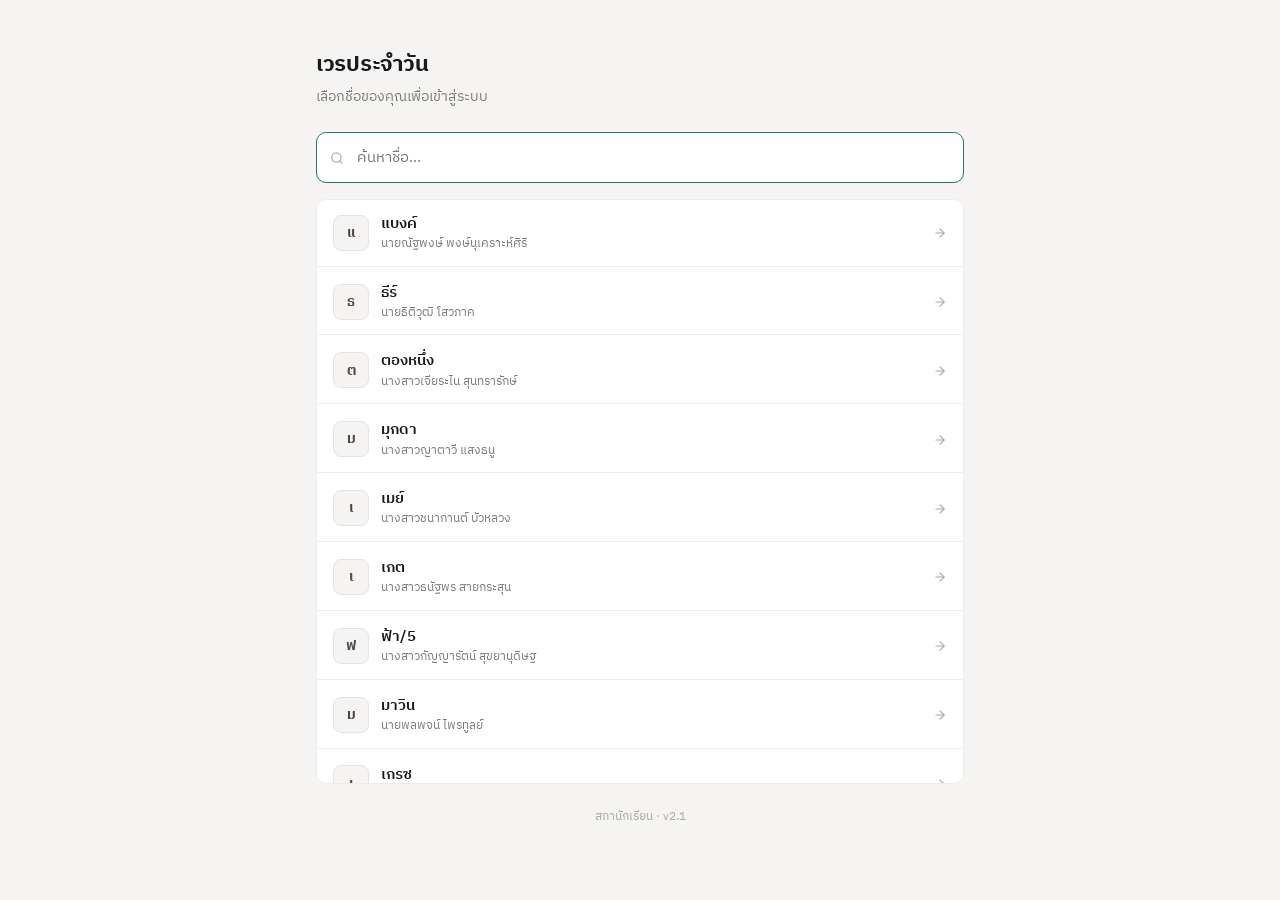
==== index.html @ cf1b3854 "v2.1: Anti-slop UI redesign + Google Sheet sync + SVG icons" ====
<!DOCTYPE html>
<html lang="th">
<head>
  <meta charset="UTF-8">
  <meta name="viewport" content="width=device-width, initial-scale=1.0">
  <meta http-equiv="Cache-Control" content="no-cache, no-store, must-revalidate">
  <meta name="description" content="ระบบบันทึกเวรประจำวัน สภานักเรียน">
  <title>เข้าสู่ระบบ — เวรประจำวัน</title>
  <link rel="stylesheet" href="css/styles.css">
</head>
<body>
  <div class="container container--wide">

    <div class="page-header">
      <h1 class="page-header__title">เวรประจำวัน</h1>
      <p class="page-header__sub">เลือกชื่อของคุณเพื่อเข้าสู่ระบบ</p>
    </div>

    <div class="search-wrap">
      <span class="search-wrap__icon" id="searchIcon"></span>
      <input type="text" id="searchInput" class="input input--search"
        placeholder="ค้นหาชื่อ..." autocomplete="off">
    </div>

    <div id="nameList" class="name-list"></div>

    <p class="page-footer">สภานักเรียน · v2.1</p>
  </div>

  <script src="js/config.js"></script>
  <script src="js/data.js"></script>
  <script src="js/auth.js"></script>
  <script src="js/icons.js"></script>
  <script>
    if (Auth.redirectIfLoggedIn()) { /* redirected */ }
    else {
      const list = document.getElementById("nameList");
      const search = document.getElementById("searchInput");

      // Render search icon
      document.getElementById("searchIcon").innerHTML = Icons.search(14);

      function render(filter) {
        list.innerHTML = "";
        const q = (filter || "").trim().toLowerCase();
        const filtered = MEMBERS.filter(m =>
          !q || m.nickname.toLowerCase().includes(q) || m.fullName.toLowerCase().includes(q)
        );

        if (!filtered.length) {
          list.innerHTML = '<div style="padding:24px;text-align:center;color:#a8a8a8;">ไม่พบรายชื่อ</div>';
          return;
        }

        filtered.forEach(m => {
          const el = document.createElement("div");
          el.className = "name-item";
          el.id = `member-${m.id}`;
          el.setAttribute("role", "button");
          el.setAttribute("tabindex", "0");
          el.innerHTML = `
            <div class="name-item__initial">${m.nickname.charAt(0)}</div>
            <div class="name-item__info">
              <div class="name-item__nickname">${m.nickname}</div>
              <div class="name-item__fullname">${m.fullName}</div>
            </div>
            <span class="name-item__arrow">${Icons.arrowRight(14)}</span>
          `;
          el.addEventListener("click", () => { Auth.login(m); location.href = "dashboard.html"; });
          el.addEventListener("keydown", e => { if (e.key === "Enter") el.click(); });
          list.appendChild(el);
        });
      }

      render("");
      search.addEventListener("input", () => render(search.value));
      search.focus();
    }
  </script>
</body>
</html>
---- css/styles.css ----
/* ─────────────────────────────────────────────
   styles.css — Design System v2.1
   Anti-slop: warm earth tones, functional over decorative
   ───────────────────────────────────────────── */

@import url('https://fonts.googleapis.com/css2?family=IBM+Plex+Sans+Thai:wght@300;400;500;600;700&display=swap');

:root {
  --font-main: 'IBM Plex Sans Thai', -apple-system, sans-serif;

  /* Warm earth palette — grounded, not generic */
  --ink: #1a1a1a;
  --ink-light: #4a4a4a;
  --ink-muted: #7a7a7a;
  --ink-faint: #a8a8a8;

  --surface: #ffffff;
  --surface-raised: #fafaf9;
  --surface-sunken: #f5f4f2;
  --surface-hover: #f0efed;

  --border: #e5e3df;
  --border-light: #edece8;

  /* Accent — deep teal, one place only */
  --accent: #1a7a6d;
  --accent-hover: #15665b;
  --accent-soft: #e6f5f2;
  --accent-text: #0f5e53;

  /* Status — muted, legible */
  --status-present: #2d8a4e;
  --status-present-bg: #e8f5ec;
  --status-sick: #c93c37;
  --status-sick-bg: #fce8e7;
  --status-leave: #b87b1a;
  --status-leave-bg: #fef3dc;
  --status-activity: #2563a8;
  --status-activity-bg: #e3f0fc;
  --status-other: #6b6b6b;
  --status-other-bg: #f0f0f0;
  --status-none: #c4c1bb;
  --status-none-bg: #f5f4f2;

  /* Spacing scale */
  --s1: 4px; --s2: 8px; --s3: 12px; --s4: 16px;
  --s5: 20px; --s6: 24px; --s8: 32px; --s10: 40px;

  --radius-sm: 6px;
  --radius-md: 10px;
  --radius-lg: 14px;

  --shadow-sm: 0 1px 3px rgba(0,0,0,0.04);
  --shadow-md: 0 2px 8px rgba(0,0,0,0.06);
}

*, *::before, *::after { box-sizing: border-box; margin: 0; padding: 0; }

body {
  font-family: var(--font-main);
  background: var(--surface-sunken);
  min-height: 100vh;
  color: var(--ink);
  line-height: 1.55;
  -webkit-font-smoothing: antialiased;
  font-size: 15px;
}

/* ────── Layout ────── */
.container {
  max-width: 580px;
  margin: 0 auto;
  padding: var(--s4);
}

.container--wide { max-width: 680px; }

/* ────── Card ────── */
.card {
  background: var(--surface);
  border-radius: var(--radius-lg);
  border: 1px solid var(--border-light);
  padding: var(--s6);
}

/* ────── Typography ────── */
.page-header {
  padding: var(--s8) 0 var(--s6);
}

.page-header__title {
  font-size: 22px;
  font-weight: 700;
  color: var(--ink);
  letter-spacing: -0.3px;
}

.page-header__sub {
  font-size: 14px;
  color: var(--ink-muted);
  margin-top: var(--s1);
}

.section-label {
  font-size: 13px;
  font-weight: 600;
  color: var(--ink-light);
  margin-bottom: var(--s2);
  text-transform: uppercase;
  letter-spacing: 0.5px;
}

.hint { font-weight: 400; color: var(--ink-faint); text-transform: none; letter-spacing: 0; }
.required-dot { color: var(--status-sick); }

/* ────── Inputs ────── */
.input {
  width: 100%;
  padding: 10px 14px;
  border: 1px solid var(--border);
  border-radius: var(--radius-sm);
  font-family: var(--font-main);
  font-size: 15px;
  color: var(--ink);
  background: var(--surface);
  outline: none;
  transition: border-color 0.15s;
}

.input:focus { border-color: var(--accent); }

.input--search {
  background: var(--surface);
  border: 1px solid var(--border);
  padding: 12px 16px 12px 40px;
  border-radius: var(--radius-md);
  font-size: 15px;
}

/* ────── Buttons ────── */
.btn {
  display: block;
  width: 100%;
  padding: 12px;
  background: var(--accent);
  color: #fff;
  font-family: var(--font-main);
  font-size: 15px;
  font-weight: 600;
  border: none;
  border-radius: var(--radius-md);
  cursor: pointer;
  transition: background 0.15s;
}

.btn:hover { background: var(--accent-hover); }
.btn:active { transform: translateY(1px); }
.btn:disabled { opacity: 0.5; cursor: not-allowed; transform: none; }

.btn--ghost {
  background: transparent;
  color: var(--ink-muted);
  border: 1px solid var(--border);
  font-size: 13px;
  font-weight: 500;
  padding: 8px 14px;
  width: auto;
  display: inline-flex;
  align-items: center;
  gap: 6px;
}

.btn--ghost:hover { background: var(--surface-hover); color: var(--ink); }

/* ────── Login: Name List ────── */
.search-wrap {
  position: relative;
  margin-bottom: var(--s4);
}

.search-wrap__icon {
  position: absolute;
  left: 14px;
  top: 50%;
  transform: translateY(-50%);
  color: var(--ink-faint);
  font-size: 14px;
  pointer-events: none;
}

.name-list {
  display: flex;
  flex-direction: column;
  gap: 2px;
  max-height: 65vh;
  overflow-y: auto;
  border: 1px solid var(--border-light);
  border-radius: var(--radius-md);
  background: var(--surface);
}

.name-item {
  display: flex;
  align-items: center;
  gap: var(--s3);
  padding: 12px 16px;
  cursor: pointer;
  transition: background 0.1s;
  border-bottom: 1px solid var(--border-light);
}

.name-item:last-child { border-bottom: none; }
.name-item:hover { background: var(--accent-soft); }
.name-item:active { background: #d5ece8; }

.name-item__initial {
  width: 36px;
  height: 36px;
  border-radius: 8px;
  background: var(--surface-sunken);
  border: 1px solid var(--border);
  display: flex;
  align-items: center;
  justify-content: center;
  font-size: 14px;
  font-weight: 700;
  color: var(--ink-light);
  flex-shrink: 0;
}

.name-item__info { flex: 1; min-width: 0; }

.name-item__nickname {
  font-size: 15px;
  font-weight: 600;
  color: var(--ink);
}

.name-item__fullname {
  font-size: 12px;
  color: var(--ink-muted);
  white-space: nowrap;
  overflow: hidden;
  text-overflow: ellipsis;
}

.name-item__arrow {
  color: var(--ink-faint);
  font-size: 14px;
  flex-shrink: 0;
}

/* ────── Dashboard Header ────── */
.dash-header {
  display: flex;
  align-items: center;
  justify-content: space-between;
  padding: var(--s4) 0;
  margin-bottom: var(--s4);
  border-bottom: 1px solid var(--border-light);
}

.dash-header__name {
  font-size: 17px;
  font-weight: 700;
  color: var(--ink);
}

.dash-header__pos {
  font-size: 13px;
  color: var(--ink-muted);
}

/* ────── Duty Checkboxes ────── */
.form-group { margin-bottom: var(--s5); }

.duty-grid {
  display: grid;
  grid-template-columns: 1fr 1fr;
  gap: 4px;
}

@media (max-width: 480px) { .duty-grid { grid-template-columns: 1fr; } }

.duty-checkbox {
  display: flex;
  align-items: center;
  gap: var(--s2);
  padding: 9px 12px;
  cursor: pointer;
  transition: background 0.1s;
  border-radius: var(--radius-sm);
  font-size: 14px;
  color: var(--ink-light);
}

.duty-checkbox:hover { background: var(--surface-sunken); }

.duty-checkbox input[type="checkbox"] {
  width: 16px; height: 16px;
  accent-color: var(--accent);
  flex-shrink: 0;
}

.duty-checkbox:has(input:checked) {
  background: var(--accent-soft);
  color: var(--accent-text);
  font-weight: 500;
}

.duty-label { line-height: 1.3; }

/* ────── Status Radio ────── */
.status-group { display: flex; flex-direction: column; gap: 3px; }

.status-radio {
  display: flex;
  align-items: center;
  gap: var(--s3);
  padding: 9px 14px;
  cursor: pointer;
  border-radius: var(--radius-sm);
  transition: background 0.1s;
  font-size: 14px;
  color: var(--ink-light);
}

.status-radio:hover { background: var(--surface-sunken); }

.status-radio:has(input:checked) {
  background: var(--accent-soft);
  color: var(--accent-text);
  font-weight: 500;
}

.status-radio input[type="radio"] {
  width: 16px; height: 16px;
  accent-color: var(--accent);
  flex-shrink: 0;
}

/* ────── Photo ────── */
.photo-zone {
  border: 1px dashed var(--border);
  border-radius: var(--radius-md);
  padding: var(--s6) var(--s4);
  text-align: center;
  cursor: pointer;
  transition: border-color 0.15s, background 0.15s;
  color: var(--ink-muted);
  font-size: 14px;
  position: relative;
  overflow: hidden;
}

.photo-zone:hover { border-color: var(--accent); background: var(--accent-soft); }

.photo-zone input[type="file"] {
  position: absolute;
  inset: 0;
  opacity: 0;
  cursor: pointer;
}

.photo-zone__icon { font-size: 24px; margin-bottom: var(--s2); display: block; }

.photo-preview {
  display: none;
  margin-top: var(--s3);
  border-radius: var(--radius-sm);
  max-height: 200px;
  max-width: 100%;
}

.photo-preview:not(.hidden) { display: block; margin: var(--s3) auto 0; }

.photo-info { margin-top: var(--s2); font-size: 12px; color: var(--ink-faint); text-align: center; }

/* ────── Messages ────── */
.msg {
  padding: 10px 14px;
  border-radius: var(--radius-sm);
  font-size: 14px;
  font-weight: 500;
  text-align: center;
  margin-top: var(--s4);
  animation: msgIn 0.2s ease;
}

.msg--ok   { background: var(--status-present-bg); color: var(--status-present); }
.msg--err  { background: var(--status-sick-bg);    color: var(--status-sick); }
.msg--warn { background: var(--status-leave-bg);   color: var(--status-leave); }

.hidden { display: none !important; }

@keyframes msgIn { from { opacity: 0; } to { opacity: 1; } }

/* ────── Section Break ────── */
.divider {
  border: none;
  height: 1px;
  background: var(--border-light);
  margin: var(--s6) 0;
}

/* ────── Calendar ────── */
.cal-header {
  display: flex;
  align-items: center;
  justify-content: space-between;
  margin-bottom: var(--s3);
}

.cal-title { font-size: 16px; font-weight: 700; color: var(--ink); }

.cal-nav {
  width: 32px; height: 32px;
  display: flex; align-items: center; justify-content: center;
  background: transparent;
  border: 1px solid var(--border);
  border-radius: var(--radius-sm);
  font-size: 16px;
  color: var(--ink-muted);
  cursor: pointer;
}

.cal-nav:hover { background: var(--surface-hover); }

.cal-legend {
  display: flex;
  flex-wrap: wrap;
  gap: var(--s3);
  margin-bottom: var(--s4);
  font-size: 12px;
  color: var(--ink-muted);
}

.cal-legend-item { display: flex; align-items: center; gap: 5px; }

.cal-dot {
  width: 8px; height: 8px;
  border-radius: 50%;
  display: inline-block;
}

.cal-dot--present  { background: var(--status-present); }
.cal-dot--sick     { background: var(--status-sick); }
.cal-dot--leave    { background: var(--status-leave); }
.cal-dot--activity { background: var(--status-activity); }
.cal-dot--none     { background: var(--status-none); }

.cal-grid {
  display: grid;
  grid-template-columns: repeat(7, 1fr);
  gap: 2px;
}

.cal-day-name {
  text-align: center;
  font-size: 12px;
  font-weight: 600;
  color: var(--ink-faint);
  padding: var(--s1) 0 var(--s2);
}

.cal-cell {
  aspect-ratio: 1;
  display: flex;
  flex-direction: column;
  align-items: center;
  justify-content: center;
  border-radius: var(--radius-sm);
  font-size: 14px;
  transition: background 0.1s;
  gap: 3px;
  position: relative;
}

.cal-cell--empty { background: transparent; }

.cal-day-num { font-size: 14px; font-weight: 500; color: var(--ink); }

.cal-cell--weekend { opacity: 0.35; }
.cal-cell--weekend .cal-day-num { color: var(--ink-muted); }

.cal-cell--today {
  outline: 2px solid var(--accent);
  outline-offset: -2px;
  border-radius: var(--radius-sm);
}

.cal-cell--today .cal-day-num { font-weight: 700; color: var(--accent); }

.cal-cell--clickable { cursor: pointer; }
.cal-cell--clickable:hover { background: var(--accent-soft); }

/* Status backgrounds */
.cal-cell--present  { background: var(--status-present-bg); }
.cal-cell--sick     { background: var(--status-sick-bg); }
.cal-cell--leave    { background: var(--status-leave-bg); }
.cal-cell--activity { background: var(--status-activity-bg); }
.cal-cell--other    { background: var(--status-other-bg); }
.cal-cell--none     { background: var(--surface-sunken); }

/* Status bar at bottom of cell */
.cal-bar {
  width: 16px;
  height: 3px;
  border-radius: 2px;
}

.cal-bar--present  { background: var(--status-present); }
.cal-bar--sick     { background: var(--status-sick); }
.cal-bar--leave    { background: var(--status-leave); }
.cal-bar--activity { background: var(--status-activity); }
.cal-bar--other    { background: var(--status-other); }
.cal-bar--none     { background: var(--status-none); }

/* ────── Modal ────── */
.modal-overlay {
  position: fixed;
  inset: 0;
  background: rgba(0,0,0,0.35);
  z-index: 100;
}

.modal-wrap {
  position: fixed;
  inset: 0;
  display: flex;
  align-items: flex-end;
  justify-content: center;
  z-index: 101;
  padding: var(--s4);
  pointer-events: none;
}

@media (min-width: 640px) { .modal-wrap { align-items: center; } }

.modal-box {
  background: var(--surface);
  border-radius: var(--radius-lg) var(--radius-lg) 0 0;
  width: 100%;
  max-width: 520px;
  max-height: 85vh;
  overflow-y: auto;
  padding: var(--s6);
  pointer-events: auto;
  animation: sheetUp 0.25s ease;
}

@media (min-width: 640px) { .modal-box { border-radius: var(--radius-lg); } }

@keyframes sheetUp {
  from { opacity: 0; transform: translateY(30px); }
  to { opacity: 1; transform: translateY(0); }
}

.modal-head {
  display: flex;
  align-items: center;
  justify-content: space-between;
  margin-bottom: var(--s5);
}

.modal-head__title { font-size: 17px; font-weight: 700; }

.modal-close {
  width: 28px; height: 28px;
  display: flex; align-items: center; justify-content: center;
  background: var(--surface-sunken);
  border: none;
  border-radius: 50%;
  font-size: 14px;
  cursor: pointer;
  color: var(--ink-muted);
}

.modal-close:hover { background: var(--surface-hover); }

.modal-date {
  display: inline-block;
  background: var(--accent-soft);
  color: var(--accent-text);
  padding: 4px 12px;
  border-radius: 20px;
  font-size: 13px;
  font-weight: 600;
  margin-bottom: var(--s4);
}

/* ────── Footer ────── */
.page-footer {
  text-align: center;
  font-size: 12px;
  color: var(--ink-faint);
  padding: var(--s6) 0 var(--s4);
}

/* ────── Loading ────── */
.loading-dots::after {
  content: '';
  animation: dots 1.5s steps(3, end) infinite;
}
@keyframes dots {
  0% { content: ''; }
  33% { content: '.'; }
  66% { content: '..'; }
  100% { content: '...'; }
}

/* ────── Inline SVG icons ────── */
svg { vertical-align: middle; flex-shrink: 0; }

.status-label { display: inline-flex; align-items: center; gap: 6px; }
.status-label svg { color: var(--ink-muted); }
.status-radio:has(input:checked) .status-label svg { color: var(--accent-text); }

.msg { display: flex; align-items: center; justify-content: center; gap: 6px; }
.msg-icon { display: inline-flex; flex-shrink: 0; }

.name-item__arrow svg { color: var(--ink-faint); }
.name-item:hover .name-item__arrow svg { color: var(--accent); }

.btn--ghost svg { vertical-align: -2px; }

.photo-zone__icon { display: block; margin-bottom: var(--s2); }
.photo-zone__icon svg { color: var(--ink-muted); }
.photo-zone:hover .photo-zone__icon svg { color: var(--accent); }

.cal-nav svg { color: var(--ink-muted); }
.cal-nav:hover svg { color: var(--ink); }

.modal-close svg { color: var(--ink-muted); }
.modal-close:hover svg { color: var(--ink); }
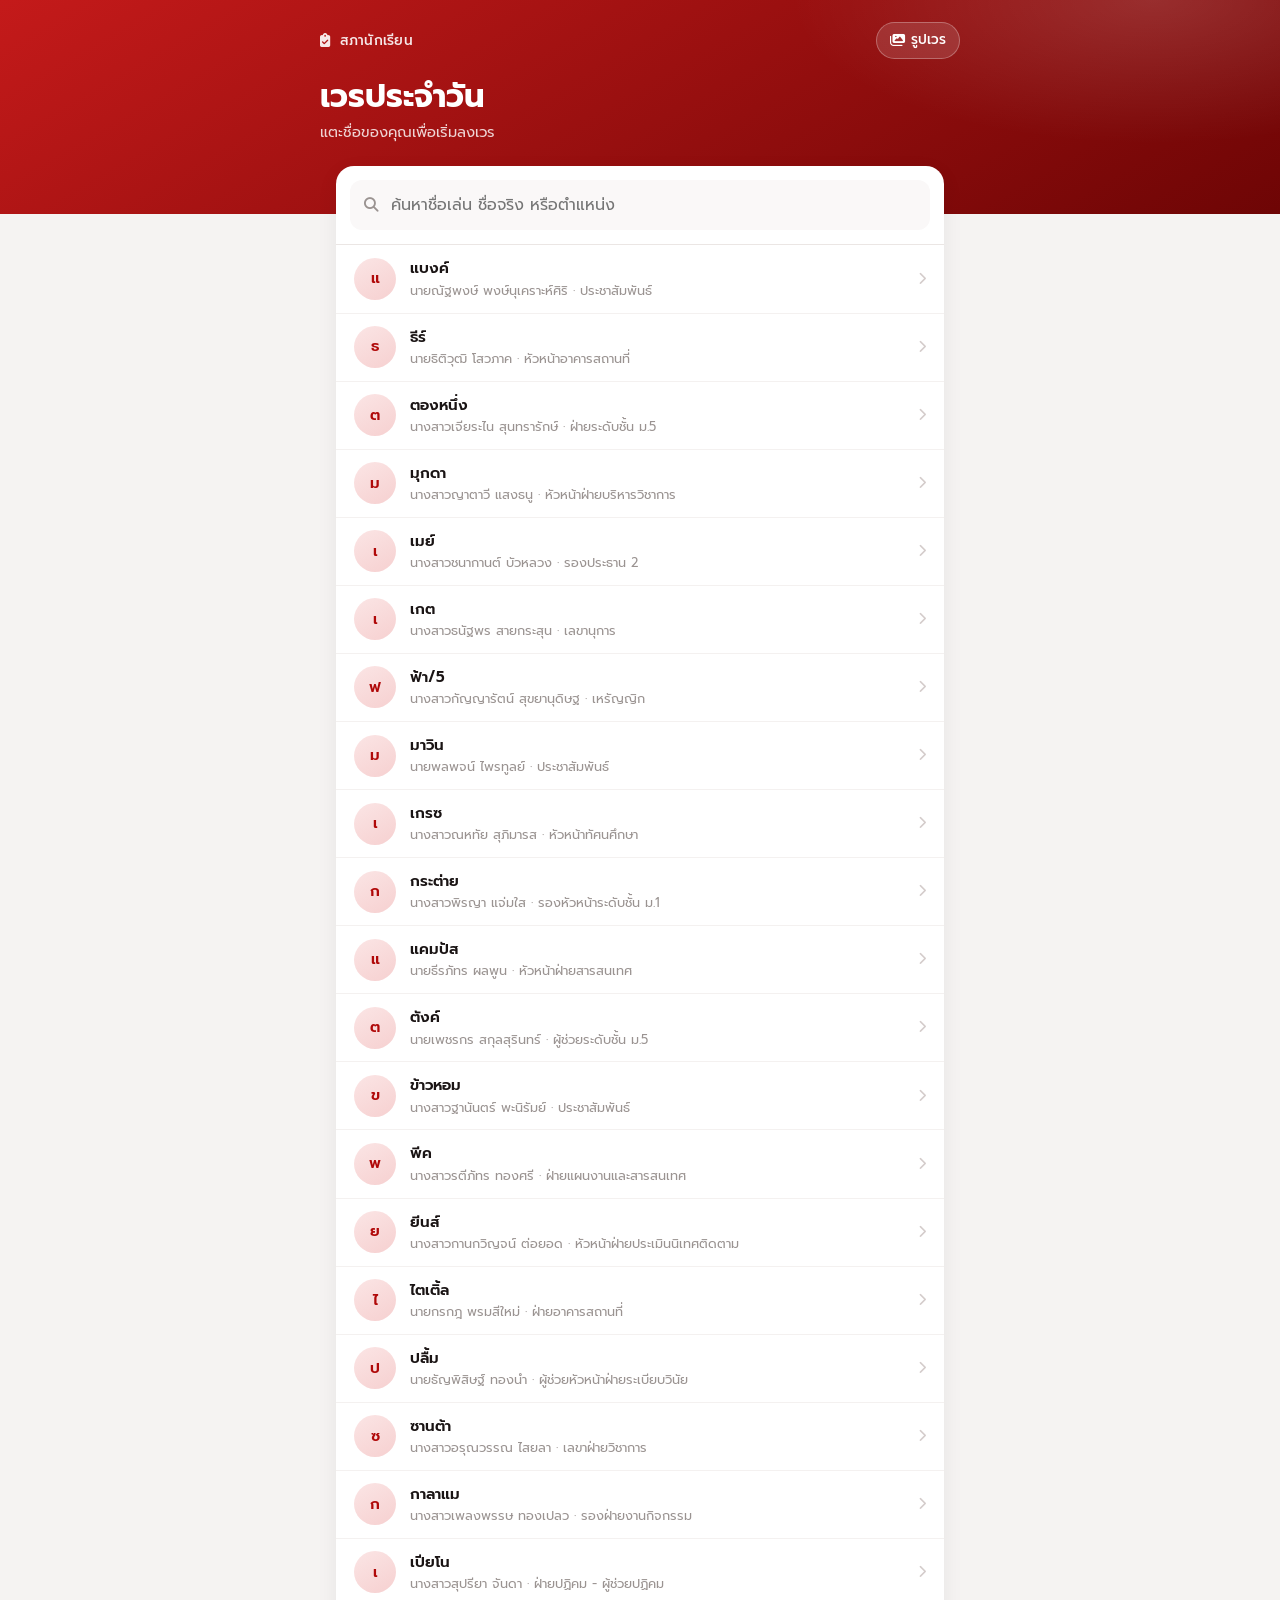
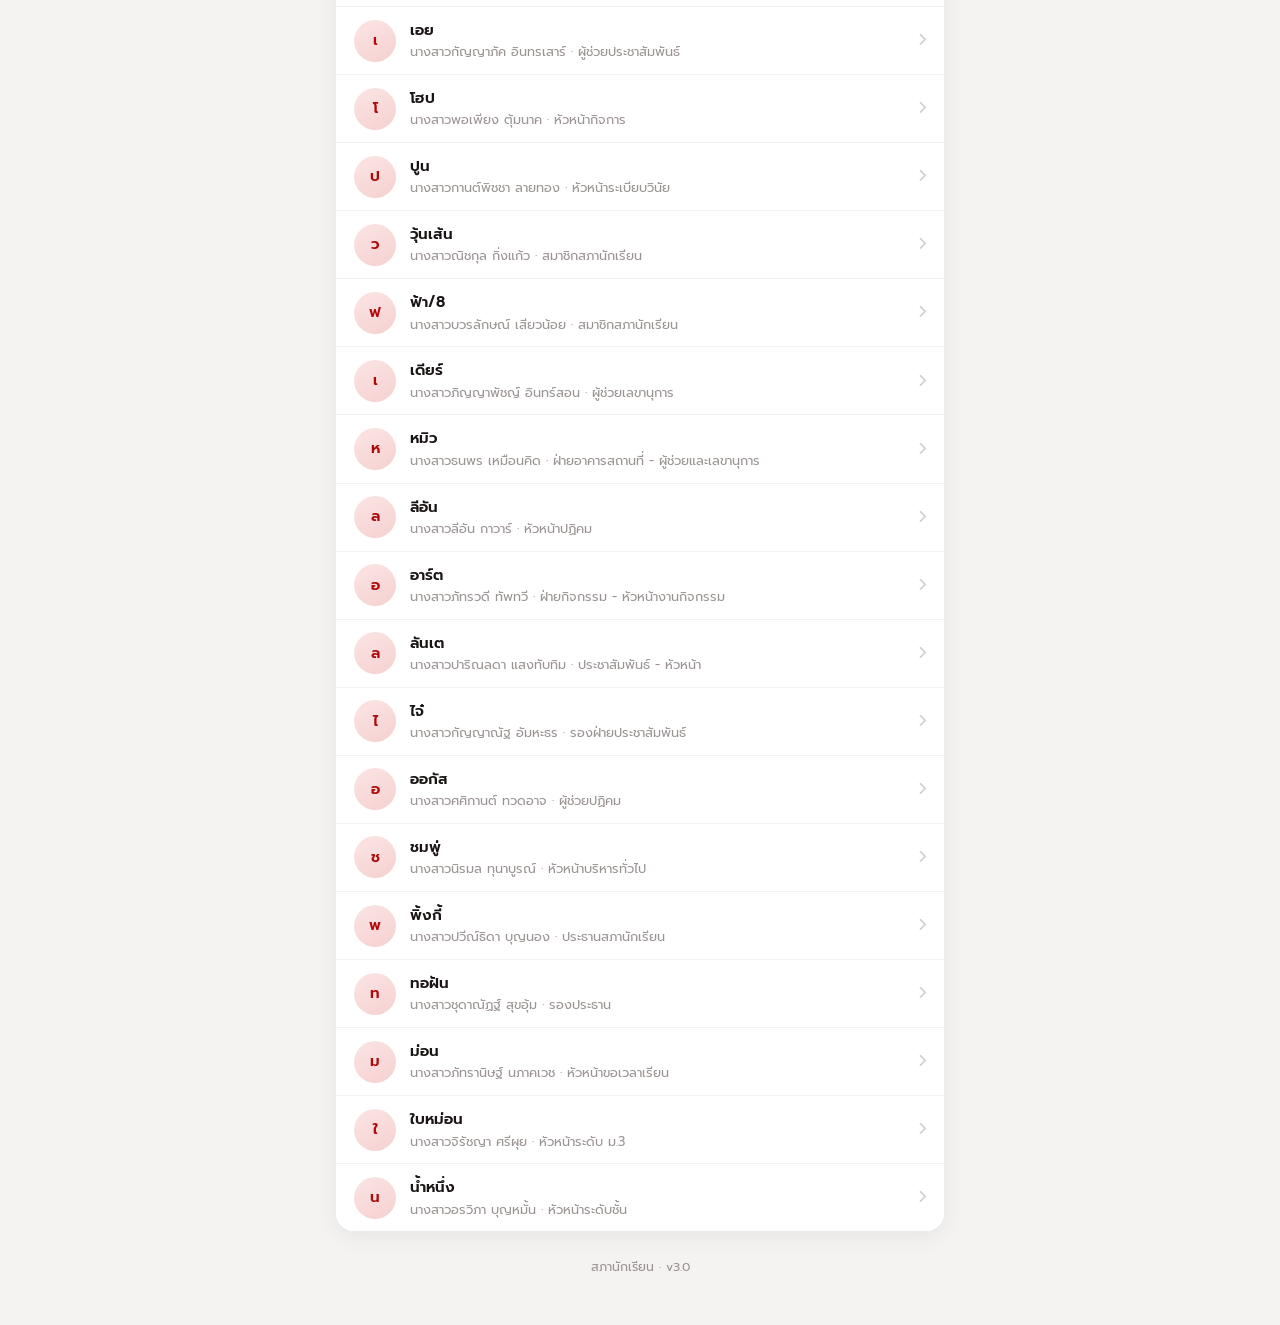
==== commit b53e940e: "feat: ShiftManager v3 redesign - New theme (Prompt font, red hero, white cards) and a single form fo" ====
--- a/index.html
+++ b/index.html
@@ -2,79 +2,76 @@
 <html lang="th">
 <head>
   <meta charset="UTF-8">
-  <meta name="viewport" content="width=device-width, initial-scale=1.0">
-  <meta http-equiv="Cache-Control" content="no-cache, no-store, must-revalidate">
+  <meta name="viewport" content="width=device-width, initial-scale=1.0, viewport-fit=cover">
+  <meta name="theme-color" content="#8f0a0a">
   <meta name="description" content="ระบบบันทึกเวรประจำวัน สภานักเรียน">
-  <title>เข้าสู่ระบบ — เวรประจำวัน</title>
-  <link rel="stylesheet" href="css/styles.css">
+  <title>เวรประจำวัน — สภานักเรียน</title>
+  <link rel="preconnect" href="https://fonts.googleapis.com">
+  <link rel="preconnect" href="https://fonts.gstatic.com" crossorigin>
+  <link rel="stylesheet" href="https://fonts.googleapis.com/css2?family=Prompt:wght@300;400;500;600;700&display=swap">
+  <link rel="stylesheet" href="https://cdnjs.cloudflare.com/ajax/libs/font-awesome/6.4.0/css/all.min.css">
+  <link rel="stylesheet" href="css/styles.css?v=3.0.0">
 </head>
 <body>
-  <div class="container container--wide">
+  <header class="hero">
+    <div class="hero-inner">
+      <div class="hero-row">
+        <span class="hero-kicker"><i class="fas fa-clipboard-check"></i> สภานักเรียน</span>
+        <div class="hero-actions">
+          <a class="chip-btn" href="photos.html"><i class="fas fa-images"></i> รูปเวร</a>
+        </div>
+      </div>
+      <h1>เวรประจำวัน</h1>
+      <p class="hero-sub">แตะชื่อของคุณเพื่อเริ่มลงเวร</p>
+    </div>
+  </header>
 
-    <div class="page-header">
-      <h1 class="page-header__title">เวรประจำวัน</h1>
-      <p class="page-header__sub">เลือกชื่อของคุณเพื่อเข้าสู่ระบบ</p>
+  <main class="main">
+    <div class="card card-flush">
+      <div class="search">
+        <i class="fas fa-magnifying-glass"></i>
+        <input type="search" id="searchInput" class="input" placeholder="ค้นหาชื่อเล่น ชื่อจริง หรือตำแหน่ง" autocomplete="off">
+      </div>
+      <div id="nameList" class="name-list"></div>
     </div>
+    <p class="foot">สภานักเรียน · v3.0</p>
+  </main>
 
-    <div class="search-wrap">
-      <span class="search-wrap__icon" id="searchIcon"></span>
-      <input type="text" id="searchInput" class="input input--search"
-        placeholder="ค้นหาชื่อ..." autocomplete="off">
-    </div>
-
-    <div id="nameList" class="name-list"></div>
-
-    <p class="page-footer">สภานักเรียน · v2.1</p>
-  </div>
-
-  <script src="js/config.js"></script>
-  <script src="js/data.js"></script>
-  <script src="js/auth.js"></script>
-  <script src="js/icons.js"></script>
+  <script src="js/config.js?v=3.0.0"></script>
+  <script src="js/data.js?v=3.0.0"></script>
+  <script src="js/auth.js?v=3.0.0"></script>
   <script>
-    if (Auth.redirectIfLoggedIn()) { /* redirected */ }
-    else {
+    if (!Auth.redirectIfLoggedIn()) {
       const list = document.getElementById("nameList");
       const search = document.getElementById("searchInput");
-
-      // Render search icon
-      document.getElementById("searchIcon").innerHTML = Icons.search(14);
+      const esc = s => String(s).replace(/[&<>"']/g, c => ({ "&": "&amp;", "<": "&lt;", ">": "&gt;", '"': "&quot;", "'": "&#39;" }[c]));
 
       function render(filter) {
-        list.innerHTML = "";
         const q = (filter || "").trim().toLowerCase();
-        const filtered = MEMBERS.filter(m =>
-          !q || m.nickname.toLowerCase().includes(q) || m.fullName.toLowerCase().includes(q)
-        );
-
-        if (!filtered.length) {
-          list.innerHTML = '<div style="padding:24px;text-align:center;color:#a8a8a8;">ไม่พบรายชื่อ</div>';
+        const items = MEMBERS.filter(m => !q || [m.nickname, m.fullName, m.position].some(v => v.toLowerCase().includes(q)));
+        if (!items.length) {
+          list.innerHTML = '<div class="empty"><i class="far fa-face-meh"></i> ไม่พบรายชื่อ</div>';
           return;
         }
-
-        filtered.forEach(m => {
-          const el = document.createElement("div");
-          el.className = "name-item";
-          el.id = `member-${m.id}`;
-          el.setAttribute("role", "button");
-          el.setAttribute("tabindex", "0");
-          el.innerHTML = `
-            <div class="name-item__initial">${m.nickname.charAt(0)}</div>
-            <div class="name-item__info">
-              <div class="name-item__nickname">${m.nickname}</div>
-              <div class="name-item__fullname">${m.fullName}</div>
-            </div>
-            <span class="name-item__arrow">${Icons.arrowRight(14)}</span>
-          `;
-          el.addEventListener("click", () => { Auth.login(m); location.href = "dashboard.html"; });
-          el.addEventListener("keydown", e => { if (e.key === "Enter") el.click(); });
-          list.appendChild(el);
-        });
+        list.innerHTML = items.map(m => `
+          <button type="button" class="name-item" data-id="${m.id}">
+            <span class="avatar">${esc(m.nickname.charAt(0))}</span>
+            <span class="name-info">
+              <b>${esc(m.nickname)}</b>
+              <small>${esc(m.fullName)} · ${esc(m.position)}</small>
+            </span>
+            <i class="fas fa-chevron-right"></i>
+          </button>`).join("");
       }
 
+      list.addEventListener("click", e => {
+        const b = e.target.closest(".name-item");
+        if (!b) return;
+        Auth.login(getMemberById(Number(b.dataset.id)));
+        location.href = "dashboard.html";
+      });
       render("");
       search.addEventListener("input", () => render(search.value));
-      search.focus();
     }
   </script>
 </body>
--- a/css/styles.css
+++ b/css/styles.css
@@ -1,635 +1,535 @@
 /* ─────────────────────────────────────────────
-   styles.css — Design System v2.1
-   Anti-slop: warm earth tones, functional over decorative
+   เวรประจำวัน v3 — ธีมเดียวกับ NEXT9 (แดงเข้ม, การ์ดขาว, ฟอนต์ Prompt)
    ───────────────────────────────────────────── */
 
-@import url('https://fonts.googleapis.com/css2?family=IBM+Plex+Sans+Thai:wght@300;400;500;600;700&display=swap');
-
 :root {
-  --font-main: 'IBM Plex Sans Thai', -apple-system, sans-serif;
-
-  /* Warm earth palette — grounded, not generic */
-  --ink: #1a1a1a;
-  --ink-light: #4a4a4a;
-  --ink-muted: #7a7a7a;
-  --ink-faint: #a8a8a8;
-
-  --surface: #ffffff;
-  --surface-raised: #fafaf9;
-  --surface-sunken: #f5f4f2;
-  --surface-hover: #f0efed;
-
-  --border: #e5e3df;
-  --border-light: #edece8;
-
-  /* Accent — deep teal, one place only */
-  --accent: #1a7a6d;
-  --accent-hover: #15665b;
-  --accent-soft: #e6f5f2;
-  --accent-text: #0f5e53;
-
-  /* Status — muted, legible */
-  --status-present: #2d8a4e;
-  --status-present-bg: #e8f5ec;
-  --status-sick: #c93c37;
-  --status-sick-bg: #fce8e7;
-  --status-leave: #b87b1a;
-  --status-leave-bg: #fef3dc;
-  --status-activity: #2563a8;
-  --status-activity-bg: #e3f0fc;
-  --status-other: #6b6b6b;
-  --status-other-bg: #f0f0f0;
-  --status-none: #c4c1bb;
-  --status-none-bg: #f5f4f2;
-
-  /* Spacing scale */
-  --s1: 4px; --s2: 8px; --s3: 12px; --s4: 16px;
-  --s5: 20px; --s6: 24px; --s8: 32px; --s10: 40px;
-
-  --radius-sm: 6px;
-  --radius-md: 10px;
-  --radius-lg: 14px;
-
-  --shadow-sm: 0 1px 3px rgba(0,0,0,0.04);
-  --shadow-md: 0 2px 8px rgba(0,0,0,0.06);
+  --accent: #b00909;
+  --accent-soft: #fdf3f3;
+  --accent-line: rgba(176, 9, 9, 0.35);
+  --ink: #1a1414;
+  --ink-2: #5b5352;
+  --ink-3: #9a9391;
+  --line: #ebe6e4;
+  --bg: #f5f3f2;
+  --card: #fff;
+  --radius: 18px;
+  --shadow: 0 6px 22px rgba(0, 0, 0, 0.06);
+
+  --c-present: #1f8f4e;
+  --c-sick: #c93c37;
+  --c-leave: #b87b1a;
+  --c-activity: #2563a8;
+  --c-other: #6b6b6b;
 }
 
 *, *::before, *::after { box-sizing: border-box; margin: 0; padding: 0; }
-
+html { -webkit-text-size-adjust: 100%; }
 body {
-  font-family: var(--font-main);
-  background: var(--surface-sunken);
   min-height: 100vh;
+  background: var(--bg);
   color: var(--ink);
+  font-family: "Prompt", system-ui, sans-serif;
+  font-size: 15px;
   line-height: 1.55;
   -webkit-font-smoothing: antialiased;
-  font-size: 15px;
-}
+}
+body.no-scroll { overflow: hidden; }
+button, input, select, textarea { font: inherit; color: inherit; }
+button { cursor: pointer; }
+a { color: inherit; text-decoration: none; }
+[hidden] { display: none !important; }
+
+/* ────── Hero ────── */
+.hero {
+  padding: 22px 16px 70px;
+  padding-top: max(22px, env(safe-area-inset-top));
+  color: #fff;
+  background:
+    radial-gradient(600px 240px at 90% 0%, rgba(255, 255, 255, 0.14), transparent 60%),
+    linear-gradient(150deg, #c41a1a, #6e0505);
+}
+.hero-slim { padding-bottom: 64px; }
+.hero-inner, .main { max-width: 640px; margin: 0 auto; }
+.hero-inner.is-wide, .main.is-wide { max-width: 1100px; }
+.hero-row { display: flex; align-items: center; justify-content: space-between; gap: 10px; margin-bottom: 18px; }
+.hero-kicker { font-size: 0.85rem; font-weight: 500; opacity: 0.9; letter-spacing: 0.02em; }
+.hero-kicker i { margin-right: 4px; }
+.hero-actions { display: flex; gap: 8px; }
+.hero h1 { font-size: clamp(1.5rem, 5vw, 2rem); font-weight: 700; line-height: 1.25; }
+.hero h1 i { margin-right: 6px; opacity: 0.9; }
+.hero-sub { margin-top: 4px; font-size: 0.92rem; color: rgba(255, 255, 255, 0.82); }
+.chip-btn {
+  display: inline-flex; align-items: center; gap: 6px;
+  padding: 7px 13px;
+  border: 1px solid rgba(255, 255, 255, 0.28);
+  border-radius: 999px;
+  background: rgba(255, 255, 255, 0.12);
+  color: #fff;
+  font-size: 0.84rem; font-weight: 500;
+  transition: background 0.15s;
+}
+.chip-btn:hover { background: rgba(255, 255, 255, 0.22); }
 
 /* ────── Layout ────── */
-.container {
-  max-width: 580px;
-  margin: 0 auto;
-  padding: var(--s4);
-}
-
-.container--wide { max-width: 680px; }
-
-/* ────── Card ────── */
+.main { margin-top: -48px; padding: 0 16px 48px; }
 .card {
-  background: var(--surface);
-  border-radius: var(--radius-lg);
-  border: 1px solid var(--border-light);
-  padding: var(--s6);
-}
-
-/* ────── Typography ────── */
-.page-header {
-  padding: var(--s8) 0 var(--s6);
-}
-
-.page-header__title {
-  font-size: 22px;
-  font-weight: 700;
-  color: var(--ink);
-  letter-spacing: -0.3px;
-}
-
-.page-header__sub {
-  font-size: 14px;
-  color: var(--ink-muted);
-  margin-top: var(--s1);
-}
-
-.section-label {
-  font-size: 13px;
-  font-weight: 600;
-  color: var(--ink-light);
-  margin-bottom: var(--s2);
-  text-transform: uppercase;
-  letter-spacing: 0.5px;
-}
-
-.hint { font-weight: 400; color: var(--ink-faint); text-transform: none; letter-spacing: 0; }
-.required-dot { color: var(--status-sick); }
-
-/* ────── Inputs ────── */
+  margin-bottom: 14px;
+  padding: 20px;
+  border-radius: var(--radius);
+  background: var(--card);
+  box-shadow: var(--shadow);
+}
+.card-flush { padding: 0; overflow: hidden; }
+.card-title { display: flex; align-items: center; gap: 9px; font-size: 1.05rem; font-weight: 600; }
+.card-title i { color: var(--accent); }
+.muted { margin: 2px 0 14px; color: var(--ink-3); font-size: 0.85rem; }
+.foot { margin-top: 26px; text-align: center; color: var(--ink-3); font-size: 0.78rem; }
+.empty { grid-column: 1 / -1; padding: 44px 16px; text-align: center; color: var(--ink-3); }
+.empty i { display: block; margin-bottom: 8px; font-size: 1.8rem; color: #d6cfcd; }
+
+/* ────── Inputs & buttons ────── */
 .input {
   width: 100%;
-  padding: 10px 14px;
-  border: 1px solid var(--border);
-  border-radius: var(--radius-sm);
-  font-family: var(--font-main);
-  font-size: 15px;
-  color: var(--ink);
-  background: var(--surface);
+  padding: 12px 14px;
+  border: 1.5px solid var(--line);
+  border-radius: 12px;
+  background: #fff;
+  font-size: 16px;
   outline: none;
   transition: border-color 0.15s;
 }
-
 .input:focus { border-color: var(--accent); }
-
-.input--search {
-  background: var(--surface);
-  border: 1px solid var(--border);
-  padding: 12px 16px 12px 40px;
-  border-radius: var(--radius-md);
-  font-size: 15px;
-}
-
-/* ────── Buttons ────── */
 .btn {
-  display: block;
+  display: inline-flex; align-items: center; justify-content: center; gap: 8px;
+  padding: 12px 20px;
+  border: 0; border-radius: 12px;
+  background: var(--accent);
+  color: #fff;
+  font-weight: 600;
+  transition: opacity 0.15s, transform 0.15s;
+}
+.btn:active { transform: scale(0.98); }
+.btn:disabled { opacity: 0.5; cursor: default; }
+.btn-block { width: 100%; padding: 15px 20px; font-size: 1.05rem; box-shadow: 0 8px 20px rgba(176, 9, 9, 0.25); }
+.btn-ghost { background: #f1eeed; color: var(--ink); }
+.link-btn {
+  display: inline-flex; align-items: center; gap: 5px;
+  padding: 6px 10px;
+  border: 0; border-radius: 8px;
+  background: transparent;
+  color: var(--accent);
+  font-size: 0.85rem; font-weight: 500;
+  white-space: nowrap;
+}
+.link-btn:hover { background: var(--accent-soft); }
+.icon-btn {
+  display: grid; place-items: center;
+  width: 36px; height: 36px;
+  border: 0; border-radius: 10px;
+  background: #f5f2f1;
+  color: var(--ink-2);
+}
+.icon-btn:hover { background: var(--accent-soft); color: var(--accent); }
+
+/* ────── Search + names (index) ────── */
+.search { position: relative; padding: 14px; border-bottom: 1px solid var(--line); }
+.search i { position: absolute; left: 28px; top: 50%; transform: translateY(-50%); color: var(--ink-3); font-size: 0.9rem; }
+.search .input { padding-left: 40px; background: #faf8f8; border-color: transparent; }
+.search .input:focus { background: #fff; border-color: var(--accent); }
+.name-list { max-height: none; }
+.name-item {
+  display: flex; align-items: center; gap: 14px;
   width: 100%;
-  padding: 12px;
+  padding: 12px 18px;
+  border: 0; border-bottom: 1px solid #f4f1f0;
+  background: #fff;
+  text-align: left;
+  transition: background 0.12s;
+}
+.name-item:last-child { border-bottom: 0; }
+.name-item:hover, .name-item:focus-visible { background: var(--accent-soft); outline: none; }
+.name-item > i { margin-left: auto; color: #d4cccb; font-size: 0.8rem; }
+.avatar {
+  flex: none; display: grid; place-items: center;
+  width: 42px; height: 42px;
+  border-radius: 50%;
+  background: linear-gradient(150deg, #fbe5e5, #f6d0d0);
+  color: var(--accent);
+  font-weight: 600;
+}
+.name-info { min-width: 0; }
+.name-info b { display: block; font-weight: 600; }
+.name-info small { display: block; color: var(--ink-3); font-size: 0.8rem; white-space: nowrap; overflow: hidden; text-overflow: ellipsis; }
+
+/* ────── Duty form ────── */
+.date-bar {
+  display: flex; align-items: center; gap: 4px;
+  margin: -4px -4px 16px;
+  padding: 10px 10px 10px 14px;
+  border-radius: 14px;
+  background: #faf7f6;
+}
+.date-bar-text { flex: 1; min-width: 0; }
+.date-bar-label { display: block; font-size: 0.75rem; color: var(--ink-3); }
+.date-bar strong { font-size: 1.02rem; font-weight: 600; }
+.date-bar.is-retro { background: #fff6e8; }
+.date-bar.is-retro .date-bar-label { color: #b06f00; font-weight: 600; }
+
+.notice {
+  display: flex; gap: 10px;
+  margin: -6px 0 16px;
+  padding: 12px 14px;
+  border: 1px solid #f0dcc0;
+  border-radius: 12px;
+  background: #fffaf2;
+  font-size: 0.88rem;
+}
+.notice > i { margin-top: 3px; color: #c27d10; }
+.notice-sub { margin-top: 2px; color: var(--ink-3); font-size: 0.8rem; }
+.notice-pics { display: flex; flex-wrap: wrap; gap: 6px 10px; margin-top: 4px; }
+.notice-pics a { color: var(--accent); text-decoration: underline; font-size: 0.82rem; }
+
+.field + .field { margin-top: 22px; padding-top: 20px; border-top: 1px dashed var(--line); }
+.field-head { display: flex; align-items: center; gap: 8px; margin-bottom: 12px; font-weight: 600; }
+.step {
+  display: grid; place-items: center;
+  width: 24px; height: 24px;
+  border-radius: 50%;
   background: var(--accent);
   color: #fff;
-  font-family: var(--font-main);
-  font-size: 15px;
-  font-weight: 600;
-  border: none;
-  border-radius: var(--radius-md);
+  font-size: 0.78rem;
+}
+.req { color: var(--accent); }
+.hint { margin-left: auto; color: var(--ink-3); font-size: 0.8rem; font-weight: 400; }
+.hint.is-on { color: var(--accent); font-weight: 600; }
+
+/* ตัวเลือก (radio) */
+.duty-grid { display: grid; grid-template-columns: repeat(2, 1fr); gap: 8px; }
+.status-grid { display: grid; grid-template-columns: repeat(auto-fit, minmax(150px, 1fr)); gap: 8px; }
+.opt {
+  position: relative;
+  display: flex; align-items: center; gap: 10px;
+  min-height: 48px;
+  padding: 10px 12px;
+  border: 1.5px solid var(--line);
+  border-radius: 12px;
+  background: #fff;
+  font-size: 0.9rem;
+  line-height: 1.3;
   cursor: pointer;
-  transition: background 0.15s;
-}
-
-.btn:hover { background: var(--accent-hover); }
-.btn:active { transform: translateY(1px); }
-.btn:disabled { opacity: 0.5; cursor: not-allowed; transform: none; }
-
-.btn--ghost {
-  background: transparent;
-  color: var(--ink-muted);
-  border: 1px solid var(--border);
-  font-size: 13px;
-  font-weight: 500;
-  padding: 8px 14px;
-  width: auto;
-  display: inline-flex;
-  align-items: center;
-  gap: 6px;
-}
-
-.btn--ghost:hover { background: var(--surface-hover); color: var(--ink); }
-
-/* ────── Login: Name List ────── */
-.search-wrap {
+  transition: border-color 0.15s, background 0.15s;
+}
+.opt input { position: absolute; opacity: 0; pointer-events: none; }
+.opt-dot { flex: none; width: 18px; height: 18px; border: 2px solid #cfc6c4; border-radius: 50%; transition: border 0.15s; }
+.opt:hover { border-color: #dcc9c7; }
+.opt:has(input:checked) { border-color: var(--accent); background: var(--accent-soft); }
+.opt:has(input:checked) .opt-dot { border: 5px solid var(--accent); }
+.opt:has(input:focus-visible) { outline: 2px solid var(--accent-line); outline-offset: 2px; }
+.opt-status i { width: 18px; text-align: center; color: var(--c, var(--ink-3)); }
+.opt-status.is-present { --c: var(--c-present); }
+.opt-status.is-sick { --c: var(--c-sick); }
+.opt-status.is-leave { --c: var(--c-leave); }
+.opt-status.is-activity { --c: var(--c-activity); }
+.opt-status.is-other { --c: var(--c-other); }
+.opt-status:has(input:checked) { border-color: var(--c); background: color-mix(in srgb, var(--c) 8%, #fff); }
+
+/* รูป: กล้อง / อัลบั้ม */
+.pick-row { display: grid; grid-template-columns: 1fr 1fr; gap: 10px; }
+.pick-btn {
   position: relative;
-  margin-bottom: var(--s4);
-}
-
-.search-wrap__icon {
-  position: absolute;
-  left: 14px;
-  top: 50%;
-  transform: translateY(-50%);
-  color: var(--ink-faint);
-  font-size: 14px;
-  pointer-events: none;
-}
-
-.name-list {
-  display: flex;
-  flex-direction: column;
-  gap: 2px;
-  max-height: 65vh;
-  overflow-y: auto;
-  border: 1px solid var(--border-light);
-  border-radius: var(--radius-md);
-  background: var(--surface);
-}
-
-.name-item {
-  display: flex;
-  align-items: center;
-  gap: var(--s3);
-  padding: 12px 16px;
-  cursor: pointer;
-  transition: background 0.1s;
-  border-bottom: 1px solid var(--border-light);
-}
-
-.name-item:last-child { border-bottom: none; }
-.name-item:hover { background: var(--accent-soft); }
-.name-item:active { background: #d5ece8; }
-
-.name-item__initial {
-  width: 36px;
-  height: 36px;
-  border-radius: 8px;
-  background: var(--surface-sunken);
-  border: 1px solid var(--border);
-  display: flex;
-  align-items: center;
-  justify-content: center;
-  font-size: 14px;
-  font-weight: 700;
-  color: var(--ink-light);
-  flex-shrink: 0;
-}
-
-.name-item__info { flex: 1; min-width: 0; }
-
-.name-item__nickname {
-  font-size: 15px;
-  font-weight: 600;
-  color: var(--ink);
-}
-
-.name-item__fullname {
-  font-size: 12px;
-  color: var(--ink-muted);
-  white-space: nowrap;
-  overflow: hidden;
-  text-overflow: ellipsis;
-}
-
-.name-item__arrow {
-  color: var(--ink-faint);
-  font-size: 14px;
-  flex-shrink: 0;
-}
-
-/* ────── Dashboard Header ────── */
-.dash-header {
-  display: flex;
-  align-items: center;
-  justify-content: space-between;
-  padding: var(--s4) 0;
-  margin-bottom: var(--s4);
-  border-bottom: 1px solid var(--border-light);
-}
-
-.dash-header__name {
-  font-size: 17px;
-  font-weight: 700;
-  color: var(--ink);
-}
-
-.dash-header__pos {
-  font-size: 13px;
-  color: var(--ink-muted);
-}
-
-/* ────── Duty Checkboxes ────── */
-.form-group { margin-bottom: var(--s5); }
-
-.duty-grid {
-  display: grid;
-  grid-template-columns: 1fr 1fr;
-  gap: 4px;
-}
-
-@media (max-width: 480px) { .duty-grid { grid-template-columns: 1fr; } }
-
-.duty-checkbox {
-  display: flex;
-  align-items: center;
-  gap: var(--s2);
-  padding: 9px 12px;
-  cursor: pointer;
-  transition: background 0.1s;
-  border-radius: var(--radius-sm);
-  font-size: 14px;
-  color: var(--ink-light);
-}
-
-.duty-checkbox:hover { background: var(--surface-sunken); }
-
-.duty-checkbox input[type="checkbox"] {
-  width: 16px; height: 16px;
-  accent-color: var(--accent);
-  flex-shrink: 0;
-}
-
-.duty-checkbox:has(input:checked) {
-  background: var(--accent-soft);
-  color: var(--accent-text);
-  font-weight: 500;
-}
-
-.duty-label { line-height: 1.3; }
-
-/* ────── Status Radio ────── */
-.status-group { display: flex; flex-direction: column; gap: 3px; }
-
-.status-radio {
-  display: flex;
-  align-items: center;
-  gap: var(--s3);
-  padding: 9px 14px;
-  cursor: pointer;
-  border-radius: var(--radius-sm);
-  transition: background 0.1s;
-  font-size: 14px;
-  color: var(--ink-light);
-}
-
-.status-radio:hover { background: var(--surface-sunken); }
-
-.status-radio:has(input:checked) {
-  background: var(--accent-soft);
-  color: var(--accent-text);
-  font-weight: 500;
-}
-
-.status-radio input[type="radio"] {
-  width: 16px; height: 16px;
-  accent-color: var(--accent);
-  flex-shrink: 0;
-}
-
-/* ────── Photo ────── */
-.photo-zone {
-  border: 1px dashed var(--border);
-  border-radius: var(--radius-md);
-  padding: var(--s6) var(--s4);
+  display: flex; flex-direction: column; align-items: center; gap: 2px;
+  padding: 18px 10px 14px;
+  border: 2px dashed #e6d2d2;
+  border-radius: 16px;
+  background: #fdf8f8;
+  color: var(--accent);
   text-align: center;
   cursor: pointer;
-  transition: border-color 0.15s, background 0.15s;
-  color: var(--ink-muted);
-  font-size: 14px;
+  transition: background 0.15s, border-color 0.15s;
+}
+.pick-btn:hover { background: var(--accent-soft); border-color: #dcb3b3; }
+.pick-btn i { margin-bottom: 4px; font-size: 1.6rem; }
+.pick-btn span { font-weight: 600; }
+.pick-btn small { color: var(--ink-3); font-size: 0.75rem; }
+.pick-btn input { position: absolute; width: 1px; height: 1px; opacity: 0; }
+.pick-btn:focus-within { outline: 2px solid var(--accent-line); outline-offset: 2px; }
+
+.thumbs { display: grid; grid-template-columns: repeat(auto-fill, minmax(92px, 1fr)); gap: 8px; }
+.thumbs:not(:empty) { margin-top: 12px; }
+.thumb { position: relative; aspect-ratio: 1; border-radius: 12px; overflow: hidden; background: #f0ecea; }
+.thumb img { width: 100%; height: 100%; object-fit: cover; display: block; }
+.thumb-name { display: none; }
+.thumb.no-preview img { display: none; }
+.thumb.no-preview .thumb-name {
+  display: flex; align-items: center; justify-content: center;
+  height: 100%; padding: 8px;
+  color: var(--ink-3); font-size: 0.7rem; text-align: center; word-break: break-all;
+}
+.thumb-x {
+  position: absolute; top: 5px; right: 5px;
+  display: grid; place-items: center;
+  width: 26px; height: 26px;
+  border: 0; border-radius: 50%;
+  background: rgba(0, 0, 0, 0.6);
+  color: #fff;
+  font-size: 0.8rem;
+}
+
+#submitBtn { margin-top: 24px; }
+
+/* ────── Calendar ────── */
+.calendar { transition: opacity 0.2s; }
+.calendar.is-loading { opacity: 0.45; pointer-events: none; }
+.cal-header { display: flex; align-items: center; justify-content: space-between; margin-bottom: 12px; }
+.cal-title { text-align: center; font-weight: 600; }
+.cal-title small { display: block; color: var(--ink-3); font-size: 0.75rem; font-weight: 400; }
+.cal-grid { display: grid; grid-template-columns: repeat(7, 1fr); gap: 5px; }
+.cal-dow { padding-bottom: 4px; text-align: center; color: var(--ink-3); font-size: 0.75rem; }
+.cal-cell {
   position: relative;
+  display: grid; place-items: center;
+  aspect-ratio: 1;
+  border: 1.5px solid transparent;
+  border-radius: 11px;
+  background: #f7f5f4;
+  font-size: 0.88rem;
+  transition: transform 0.12s, border-color 0.12s;
+}
+.cal-cell:not([disabled]):hover { border-color: #e3d6d4; }
+.cal-cell:not([disabled]):active { transform: scale(0.94); }
+.cal-cell.is-weekend { background: transparent; color: var(--ink-3); }
+.cal-cell.is-future { color: #cdc6c4; background: transparent; cursor: default; }
+.cal-cell.is-today { border-color: var(--ink); font-weight: 700; }
+.cal-cell.is-selected { border-color: var(--accent); box-shadow: 0 0 0 3px rgba(176, 9, 9, 0.12); }
+.cal-cell.is-present, .cal-cell.is-sick, .cal-cell.is-leave, .cal-cell.is-activity, .cal-cell.is-other { color: #fff; font-weight: 600; }
+.cal-cell.is-present { background: var(--c-present); }
+.cal-cell.is-sick { background: var(--c-sick); }
+.cal-cell.is-leave { background: var(--c-leave); }
+.cal-cell.is-activity { background: var(--c-activity); }
+.cal-cell.is-other { background: var(--c-other); }
+.cal-cell.is-selected:not(.is-none) { border-color: #fff; box-shadow: 0 0 0 2.5px var(--accent); }
+.cal-pic { position: absolute; right: 4px; bottom: 3px; font-size: 0.55rem; opacity: 0.85; }
+.cal-legend { display: flex; flex-wrap: wrap; gap: 6px 14px; margin-top: 14px; color: var(--ink-2); font-size: 0.78rem; }
+.cal-legend span { display: inline-flex; align-items: center; gap: 5px; }
+.dot { width: 10px; height: 10px; border-radius: 3px; background: #ddd; }
+.dot.is-present { background: var(--c-present); }
+.dot.is-sick { background: var(--c-sick); }
+.dot.is-leave { background: var(--c-leave); }
+.dot.is-activity { background: var(--c-activity); }
+.dot.is-other { background: var(--c-other); }
+
+/* ────── Send sheet ────── */
+.sheet-wrap { position: fixed; inset: 0; z-index: 100; display: flex; align-items: center; justify-content: center; padding: 16px; }
+.sheet-backdrop { position: absolute; inset: 0; background: rgba(20, 10, 10, 0.5); animation: fade 0.2s ease; }
+.sheet {
+  position: relative;
+  width: 100%; max-width: 400px;
+  padding: 26px 22px 22px;
+  border-radius: 22px;
+  background: #fff;
+  text-align: center;
+  box-shadow: 0 24px 60px rgba(0, 0, 0, 0.25);
+  animation: pop 0.25s cubic-bezier(0.2, 0.9, 0.3, 1.2);
+}
+.sheet h2 { margin: 10px 0 16px; font-size: 1.15rem; font-weight: 600; }
+.sheet-icon {
+  display: grid; place-items: center;
+  width: 58px; height: 58px; margin: 0 auto;
+  border-radius: 50%;
+  background: var(--accent-soft);
+  color: var(--accent);
+  font-size: 1.5rem;
+}
+.sheet-icon.is-ok { background: #e7f6ed; color: var(--c-present); }
+.sheet-icon.is-warn { background: #fff4e0; color: #c27d10; }
+.sheet-icon.is-err { background: #fdeaea; color: var(--c-sick); }
+.steps { list-style: none; text-align: left; }
+.steps li { display: flex; gap: 12px; padding: 10px 12px; border-radius: 12px; background: #faf8f8; }
+.steps li + li { margin-top: 8px; }
+.steps li > i { margin-top: 3px; color: var(--ink-3); }
+.steps b { display: block; font-weight: 500; font-size: 0.92rem; }
+.steps small { display: block; color: var(--ink-3); font-size: 0.8rem; word-break: break-word; }
+.steps .is-run > i { color: var(--accent); }
+.steps .is-ok > i { color: var(--c-present); }
+.steps .is-warn > i { color: #c27d10; }
+.steps .is-err > i { color: var(--c-sick); }
+.steps .is-err small { color: var(--c-sick); }
+.sheet-actions { display: grid; grid-template-columns: 1fr 1fr; gap: 8px; margin-top: 18px; }
+.sheet-actions > :only-child, .sheet-actions > [hidden] + .btn { grid-column: 1 / -1; }
+
+.toast {
+  position: fixed; left: 50%; bottom: max(20px, env(safe-area-inset-bottom));
+  z-index: 200;
+  display: flex; align-items: center; gap: 8px;
+  max-width: calc(100% - 32px);
+  padding: 11px 16px;
+  border-radius: 12px;
+  background: #221919;
+  color: #fff;
+  font-size: 0.9rem;
+  box-shadow: 0 10px 30px rgba(0, 0, 0, 0.25);
+  transform: translate(-50%, 140%);
+  opacity: 0;
+  visibility: hidden;
+  transition: transform 0.25s ease, opacity 0.25s, visibility 0.25s;
+}
+.toast.show { transform: translate(-50%, 0); opacity: 1; visibility: visible; }
+.toast.is-ok i { color: #6ee7a0; }
+.toast.is-warn i { color: #fcd34d; }
+.toast.is-err i { color: #fca5a5; }
+
+@keyframes fade { from { opacity: 0; } }
+@keyframes pop { from { opacity: 0; transform: scale(0.94) translateY(8px); } }
+
+/* ────── Files (photos.html) ────── */
+.files-bar {
+  position: sticky; top: 0; z-index: 5;
+  display: flex; flex-wrap: wrap; align-items: center; gap: 10px;
+  padding: 12px 14px;
+  border-bottom: 1px solid var(--line);
+  background: rgba(255, 255, 255, 0.94);
+  backdrop-filter: blur(8px);
+}
+.crumbs { display: flex; align-items: center; gap: 6px; min-width: 0; flex: 1 1 200px; font-weight: 600; }
+.crumbs > i { color: var(--accent); }
+.crumbs .fa-chevron-right { color: var(--ink-3); font-size: 0.7rem; }
+.crumbs button { padding: 4px 8px; border: 0; border-radius: 8px; background: transparent; font-weight: 600; }
+.crumbs button:hover { background: var(--accent-soft); color: var(--accent); }
+.crumbs span { padding: 4px 2px; white-space: nowrap; overflow: hidden; text-overflow: ellipsis; }
+.files-tools { display: flex; flex-wrap: wrap; align-items: center; gap: 8px; }
+.search-sm { padding: 0; border: 0; }
+.search-sm i { left: 12px; }
+.search-sm .input { width: 170px; padding: 7px 10px 7px 32px; border-radius: 9px; font-size: 0.88rem; }
+.seg { display: inline-flex; padding: 2px; border: 1px solid var(--line); border-radius: 9px; background: #fff; }
+.seg button, .seg-btn {
+  min-width: 32px; height: 30px; padding: 0 9px;
+  border: 0; border-radius: 7px;
+  background: transparent;
+  color: var(--ink-2);
+  font-size: 0.82rem; font-weight: 600;
+  transition: background 0.15s, color 0.15s;
+}
+.seg-btn { border: 1px solid var(--line); height: 34px; border-radius: 9px; background: #fff; }
+.seg button:hover, .seg-btn:hover { background: #f5f2f1; }
+.seg button.is-on, .seg-btn.is-on { background: var(--accent-soft); color: var(--accent); }
+.seg-btn.is-on { border-color: var(--accent-line); }
+.files-info { padding: 10px 16px 0; color: var(--ink-3); font-size: 0.8rem; }
+.files-info:empty { display: none; }
+
+.file-view { padding: 12px 14px 16px; }
+
+/* แบบตาราง */
+.file-view.v-grid { display: grid; gap: 12px; grid-template-columns: repeat(auto-fill, minmax(var(--tile), 1fr)); --tile: 160px; }
+.file-view.v-grid.sz-s { --tile: 112px; gap: 8px; }
+.file-view.v-grid.sz-l { --tile: 250px; gap: 14px; }
+.v-grid .fi {
+  display: flex; flex-direction: column;
+  min-width: 0;
+  padding: 0;
+  border: 1px solid var(--line);
+  border-radius: 14px;
+  background: #fff;
+  text-align: left;
   overflow: hidden;
-}
-
-.photo-zone:hover { border-color: var(--accent); background: var(--accent-soft); }
-
-.photo-zone input[type="file"] {
-  position: absolute;
-  inset: 0;
-  opacity: 0;
-  cursor: pointer;
-}
-
-.photo-zone__icon { font-size: 24px; margin-bottom: var(--s2); display: block; }
-
-.photo-preview {
-  display: none;
-  margin-top: var(--s3);
-  border-radius: var(--radius-sm);
-  max-height: 200px;
-  max-width: 100%;
-}
-
-.photo-preview:not(.hidden) { display: block; margin: var(--s3) auto 0; }
-
-.photo-info { margin-top: var(--s2); font-size: 12px; color: var(--ink-faint); text-align: center; }
-
-/* ────── Messages ────── */
-.msg {
-  padding: 10px 14px;
-  border-radius: var(--radius-sm);
-  font-size: 14px;
-  font-weight: 500;
-  text-align: center;
-  margin-top: var(--s4);
-  animation: msgIn 0.2s ease;
-}
-
-.msg--ok   { background: var(--status-present-bg); color: var(--status-present); }
-.msg--err  { background: var(--status-sick-bg);    color: var(--status-sick); }
-.msg--warn { background: var(--status-leave-bg);   color: var(--status-leave); }
-
-.hidden { display: none !important; }
-
-@keyframes msgIn { from { opacity: 0; } to { opacity: 1; } }
-
-/* ────── Section Break ────── */
-.divider {
-  border: none;
-  height: 1px;
-  background: var(--border-light);
-  margin: var(--s6) 0;
-}
-
-/* ────── Calendar ────── */
-.cal-header {
-  display: flex;
-  align-items: center;
-  justify-content: space-between;
-  margin-bottom: var(--s3);
-}
-
-.cal-title { font-size: 16px; font-weight: 700; color: var(--ink); }
-
-.cal-nav {
-  width: 32px; height: 32px;
-  display: flex; align-items: center; justify-content: center;
-  background: transparent;
-  border: 1px solid var(--border);
-  border-radius: var(--radius-sm);
-  font-size: 16px;
-  color: var(--ink-muted);
-  cursor: pointer;
-}
-
-.cal-nav:hover { background: var(--surface-hover); }
-
-.cal-legend {
-  display: flex;
-  flex-wrap: wrap;
-  gap: var(--s3);
-  margin-bottom: var(--s4);
-  font-size: 12px;
-  color: var(--ink-muted);
-}
-
-.cal-legend-item { display: flex; align-items: center; gap: 5px; }
-
-.cal-dot {
-  width: 8px; height: 8px;
-  border-radius: 50%;
-  display: inline-block;
-}
-
-.cal-dot--present  { background: var(--status-present); }
-.cal-dot--sick     { background: var(--status-sick); }
-.cal-dot--leave    { background: var(--status-leave); }
-.cal-dot--activity { background: var(--status-activity); }
-.cal-dot--none     { background: var(--status-none); }
-
-.cal-grid {
+  transition: transform 0.15s, box-shadow 0.15s, border-color 0.15s;
+}
+.v-grid .fi:hover { transform: translateY(-2px); border-color: #ddd3d1; box-shadow: 0 8px 22px rgba(0, 0, 0, 0.08); }
+.v-grid .fi { width: 100%; }
+.v-grid .fi-thumb { display: grid; width: 100%; aspect-ratio: 1; }
+.v-grid .is-folder .fi-thumb { aspect-ratio: 16 / 10; }
+.v-grid .fi-name { padding: 8px 10px 0; }
+.v-grid .fi-meta { padding: 0 10px; }
+.v-grid .fi-date { padding: 0 10px 9px; }
+.v-grid.sz-s .fi-date, .v-grid.sz-s .fi-meta { display: none; }
+.v-grid.sz-s .fi-name { padding-bottom: 8px; font-size: 0.8rem; }
+
+/* แบบรายการ */
+.file-view.v-list { display: flex; flex-direction: column; padding: 4px 0 8px; --th: 44px; }
+.file-view.v-list.sz-s { --th: 30px; }
+.file-view.v-list.sz-l { --th: 72px; }
+.v-list .fi {
   display: grid;
-  grid-template-columns: repeat(7, 1fr);
-  gap: 2px;
-}
-
-.cal-day-name {
-  text-align: center;
-  font-size: 12px;
-  font-weight: 600;
-  color: var(--ink-faint);
-  padding: var(--s1) 0 var(--s2);
-}
-
-.cal-cell {
-  aspect-ratio: 1;
-  display: flex;
-  flex-direction: column;
-  align-items: center;
-  justify-content: center;
-  border-radius: var(--radius-sm);
-  font-size: 14px;
-  transition: background 0.1s;
-  gap: 3px;
-  position: relative;
-}
-
-.cal-cell--empty { background: transparent; }
-
-.cal-day-num { font-size: 14px; font-weight: 500; color: var(--ink); }
-
-.cal-cell--weekend { opacity: 0.35; }
-.cal-cell--weekend .cal-day-num { color: var(--ink-muted); }
-
-.cal-cell--today {
-  outline: 2px solid var(--accent);
-  outline-offset: -2px;
-  border-radius: var(--radius-sm);
-}
-
-.cal-cell--today .cal-day-num { font-weight: 700; color: var(--accent); }
-
-.cal-cell--clickable { cursor: pointer; }
-.cal-cell--clickable:hover { background: var(--accent-soft); }
-
-/* Status backgrounds */
-.cal-cell--present  { background: var(--status-present-bg); }
-.cal-cell--sick     { background: var(--status-sick-bg); }
-.cal-cell--leave    { background: var(--status-leave-bg); }
-.cal-cell--activity { background: var(--status-activity-bg); }
-.cal-cell--other    { background: var(--status-other-bg); }
-.cal-cell--none     { background: var(--surface-sunken); }
-
-/* Status bar at bottom of cell */
-.cal-bar {
-  width: 16px;
-  height: 3px;
-  border-radius: 2px;
-}
-
-.cal-bar--present  { background: var(--status-present); }
-.cal-bar--sick     { background: var(--status-sick); }
-.cal-bar--leave    { background: var(--status-leave); }
-.cal-bar--activity { background: var(--status-activity); }
-.cal-bar--other    { background: var(--status-other); }
-.cal-bar--none     { background: var(--status-none); }
-
-/* ────── Modal ────── */
-.modal-overlay {
-  position: fixed;
-  inset: 0;
-  background: rgba(0,0,0,0.35);
-  z-index: 100;
-}
-
-.modal-wrap {
-  position: fixed;
-  inset: 0;
-  display: flex;
-  align-items: flex-end;
-  justify-content: center;
-  z-index: 101;
-  padding: var(--s4);
-  pointer-events: none;
-}
-
-@media (min-width: 640px) { .modal-wrap { align-items: center; } }
-
-.modal-box {
-  background: var(--surface);
-  border-radius: var(--radius-lg) var(--radius-lg) 0 0;
-  width: 100%;
-  max-width: 520px;
-  max-height: 85vh;
-  overflow-y: auto;
-  padding: var(--s6);
-  pointer-events: auto;
-  animation: sheetUp 0.25s ease;
-}
-
-@media (min-width: 640px) { .modal-box { border-radius: var(--radius-lg); } }
-
-@keyframes sheetUp {
-  from { opacity: 0; transform: translateY(30px); }
-  to { opacity: 1; transform: translateY(0); }
-}
-
-.modal-head {
-  display: flex;
-  align-items: center;
-  justify-content: space-between;
-  margin-bottom: var(--s5);
-}
-
-.modal-head__title { font-size: 17px; font-weight: 700; }
-
-.modal-close {
-  width: 28px; height: 28px;
-  display: flex; align-items: center; justify-content: center;
-  background: var(--surface-sunken);
-  border: none;
-  border-radius: 50%;
-  font-size: 14px;
-  cursor: pointer;
-  color: var(--ink-muted);
-}
-
-.modal-close:hover { background: var(--surface-hover); }
-
-.modal-date {
-  display: inline-block;
-  background: var(--accent-soft);
-  color: var(--accent-text);
-  padding: 4px 12px;
-  border-radius: 20px;
-  font-size: 13px;
-  font-weight: 600;
-  margin-bottom: var(--s4);
-}
-
-/* ────── Footer ────── */
-.page-footer {
-  text-align: center;
-  font-size: 12px;
-  color: var(--ink-faint);
-  padding: var(--s6) 0 var(--s4);
-}
-
-/* ────── Loading ────── */
-.loading-dots::after {
-  content: '';
-  animation: dots 1.5s steps(3, end) infinite;
-}
-@keyframes dots {
-  0% { content: ''; }
-  33% { content: '.'; }
-  66% { content: '..'; }
-  100% { content: '...'; }
-}
-
-/* ────── Inline SVG icons ────── */
-svg { vertical-align: middle; flex-shrink: 0; }
-
-.status-label { display: inline-flex; align-items: center; gap: 6px; }
-.status-label svg { color: var(--ink-muted); }
-.status-radio:has(input:checked) .status-label svg { color: var(--accent-text); }
-
-.msg { display: flex; align-items: center; justify-content: center; gap: 6px; }
-.msg-icon { display: inline-flex; flex-shrink: 0; }
-
-.name-item__arrow svg { color: var(--ink-faint); }
-.name-item:hover .name-item__arrow svg { color: var(--accent); }
-
-.btn--ghost svg { vertical-align: -2px; }
-
-.photo-zone__icon { display: block; margin-bottom: var(--s2); }
-.photo-zone__icon svg { color: var(--ink-muted); }
-.photo-zone:hover .photo-zone__icon svg { color: var(--accent); }
-
-.cal-nav svg { color: var(--ink-muted); }
-.cal-nav:hover svg { color: var(--ink); }
-
-.modal-close svg { color: var(--ink-muted); }
-.modal-close:hover svg { color: var(--ink); }
+  grid-template-columns: var(--th) minmax(0, 1.3fr) minmax(0, 1fr) auto;
+  align-items: center; gap: 14px;
+  padding: 8px 16px;
+  border: 0; border-bottom: 1px solid #f4f1f0;
+  background: #fff;
+  text-align: left;
+}
+.v-list .fi:last-child { border-bottom: 0; }
+.v-list .fi:hover { background: #fbf8f8; }
+.v-list .fi-thumb { width: var(--th); height: var(--th); border-radius: 8px; }
+.v-list .fi-date { text-align: right; white-space: nowrap; }
+.v-list.sz-s .fi { padding-top: 5px; padding-bottom: 5px; }
+
+.fi-thumb { position: relative; display: grid; place-items: center; overflow: hidden; background: #f0ecea; color: var(--ink-3); }
+.fi-thumb img { position: absolute; inset: 0; width: 100%; height: 100%; object-fit: cover; }
+.fi-thumb img:not(.fi-blur) { opacity: 0; transition: opacity 0.3s; }
+.fi-thumb img.is-in { opacity: 1; }
+.fi-blur { filter: blur(6px); transform: scale(1.1); }
+.is-folder .fi-thumb { background: linear-gradient(135deg, #fdeaea, #f8d3d3); color: var(--accent); font-size: 1.6rem; }
+.is-folder .fi-thumb img { opacity: 1; }
+.is-folder .fi-thumb img + i { position: absolute; left: 8px; bottom: 6px; font-size: 1rem; color: #fff; text-shadow: 0 1px 4px rgba(0, 0, 0, 0.5); }
+.v-list .is-folder .fi-thumb { font-size: calc(var(--th) * 0.42); }
+.v-list .is-folder .fi-thumb img + i { display: none; }
+.fi-name { font-weight: 600; font-size: 0.9rem; white-space: nowrap; overflow: hidden; text-overflow: ellipsis; }
+.fi-meta { color: var(--ink-2); font-size: 0.8rem; white-space: nowrap; overflow: hidden; text-overflow: ellipsis; }
+.fi-date { color: var(--ink-3); font-size: 0.76rem; white-space: nowrap; overflow: hidden; text-overflow: ellipsis; }
+
+.fi.is-skel { pointer-events: none; }
+.fi.is-skel .fi-thumb, .fi.is-skel .fi-name {
+  background: linear-gradient(90deg, #eceae9 25%, #f6f4f4 37%, #eceae9 63%);
+  background-size: 400% 100%;
+  animation: shimmer 1.3s ease infinite;
+}
+.v-grid .fi.is-skel .fi-name { height: 12px; margin: 10px; padding: 0; border-radius: 6px; }
+.v-list .fi.is-skel .fi-name { height: 12px; border-radius: 6px; }
+@keyframes shimmer { 0% { background-position: 100% 0; } 100% { background-position: 0 0; } }
+
+/* Lightbox */
+.lb { position: fixed; inset: 0; z-index: 150; display: flex; align-items: center; justify-content: center; background: rgba(10, 6, 6, 0.94); animation: fade 0.2s; }
+.lb img { max-width: 100%; max-height: 100%; object-fit: contain; user-select: none; }
+.lb-top {
+  position: absolute; top: 0; left: 0; right: 0; z-index: 2;
+  display: flex; align-items: center; gap: 8px;
+  padding: 12px 14px; padding-top: max(12px, env(safe-area-inset-top));
+  background: linear-gradient(rgba(0, 0, 0, 0.6), transparent);
+  color: #fff;
+}
+.lb-name { flex: 1; min-width: 0; font-size: 0.9rem; white-space: nowrap; overflow: hidden; text-overflow: ellipsis; }
+.lb-btn, .lb-nav {
+  display: grid; place-items: center;
+  width: 40px; height: 40px;
+  border: 0; border-radius: 50%;
+  background: rgba(255, 255, 255, 0.12);
+  color: #fff;
+}
+.lb-btn:hover, .lb-nav:hover { background: rgba(255, 255, 255, 0.24); }
+.lb-nav { position: absolute; top: 50%; z-index: 2; width: 46px; height: 46px; transform: translateY(-50%); }
+.lb-prev { left: 12px; }
+.lb-next { right: 12px; }
+.lb-count { position: absolute; bottom: max(14px, env(safe-area-inset-bottom)); left: 50%; transform: translateX(-50%); color: rgba(255, 255, 255, 0.75); font-size: 0.82rem; }
+
+/* ────── Mobile ────── */
+@media (max-width: 560px) {
+  .duty-grid { grid-template-columns: 1fr 1fr; }
+  .opt { font-size: 0.85rem; padding: 9px 10px; gap: 8px; }
+  .status-grid { grid-template-columns: 1fr 1fr; }
+  .files-tools { width: 100%; }
+  .search-sm { flex: 1 1 100%; }
+  .search-sm .input { width: 100%; }
+  .file-view.v-grid { --tile: 140px; gap: 8px; padding: 10px; }
+  .file-view.v-grid.sz-s { --tile: 84px; gap: 4px; }
+  .file-view.v-grid.sz-l { --tile: 100%; }
+  .v-grid.sz-s .fi-name { display: none; }
+  .v-list .fi { grid-template-columns: var(--th) minmax(0, 1fr); gap: 2px 12px; padding: 8px 14px; }
+  .v-list .fi-thumb { grid-row: span 3; }
+  .v-list .fi-date { text-align: left; }
+  .lb-nav { display: none; }
+}
+@media (max-width: 380px) {
+  .duty-grid { grid-template-columns: 1fr; }
+}
+@media (prefers-reduced-motion: reduce) {
+  *, *::before, *::after { animation: none !important; transition: none !important; }
+}
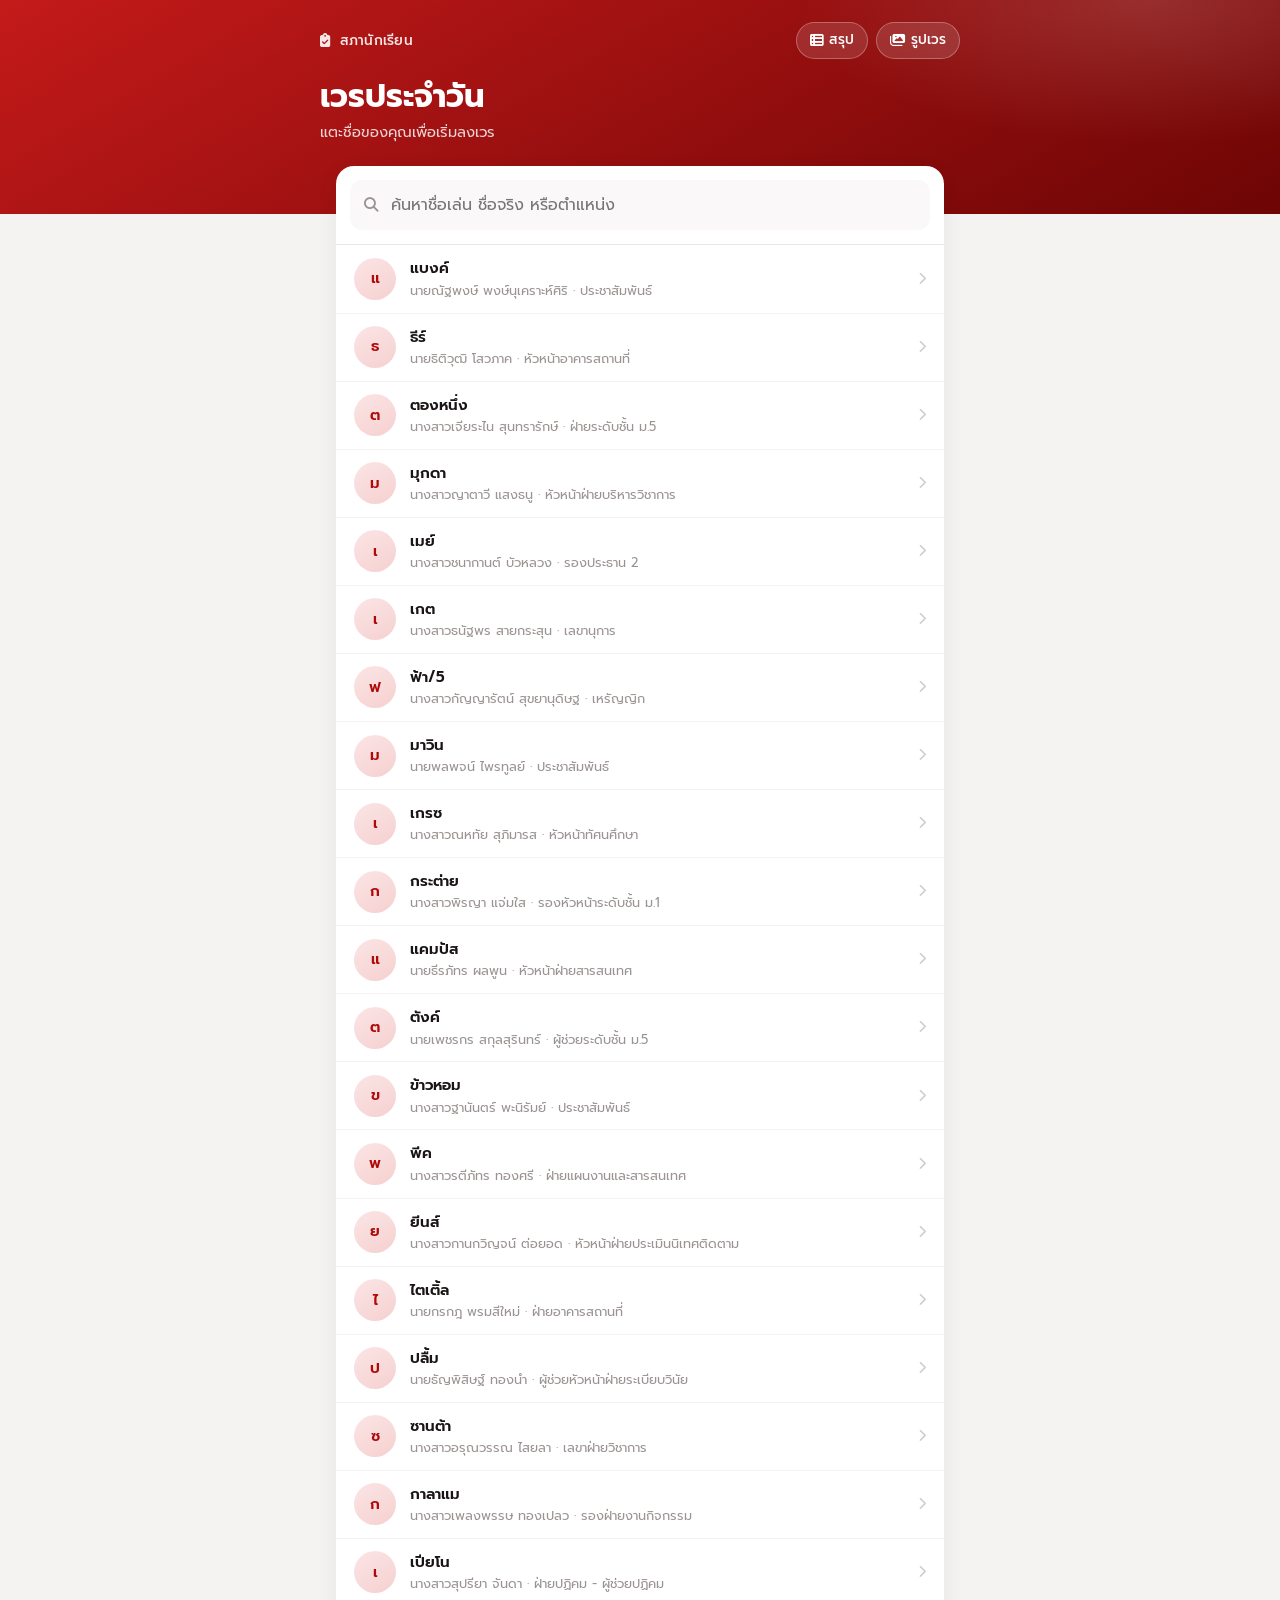
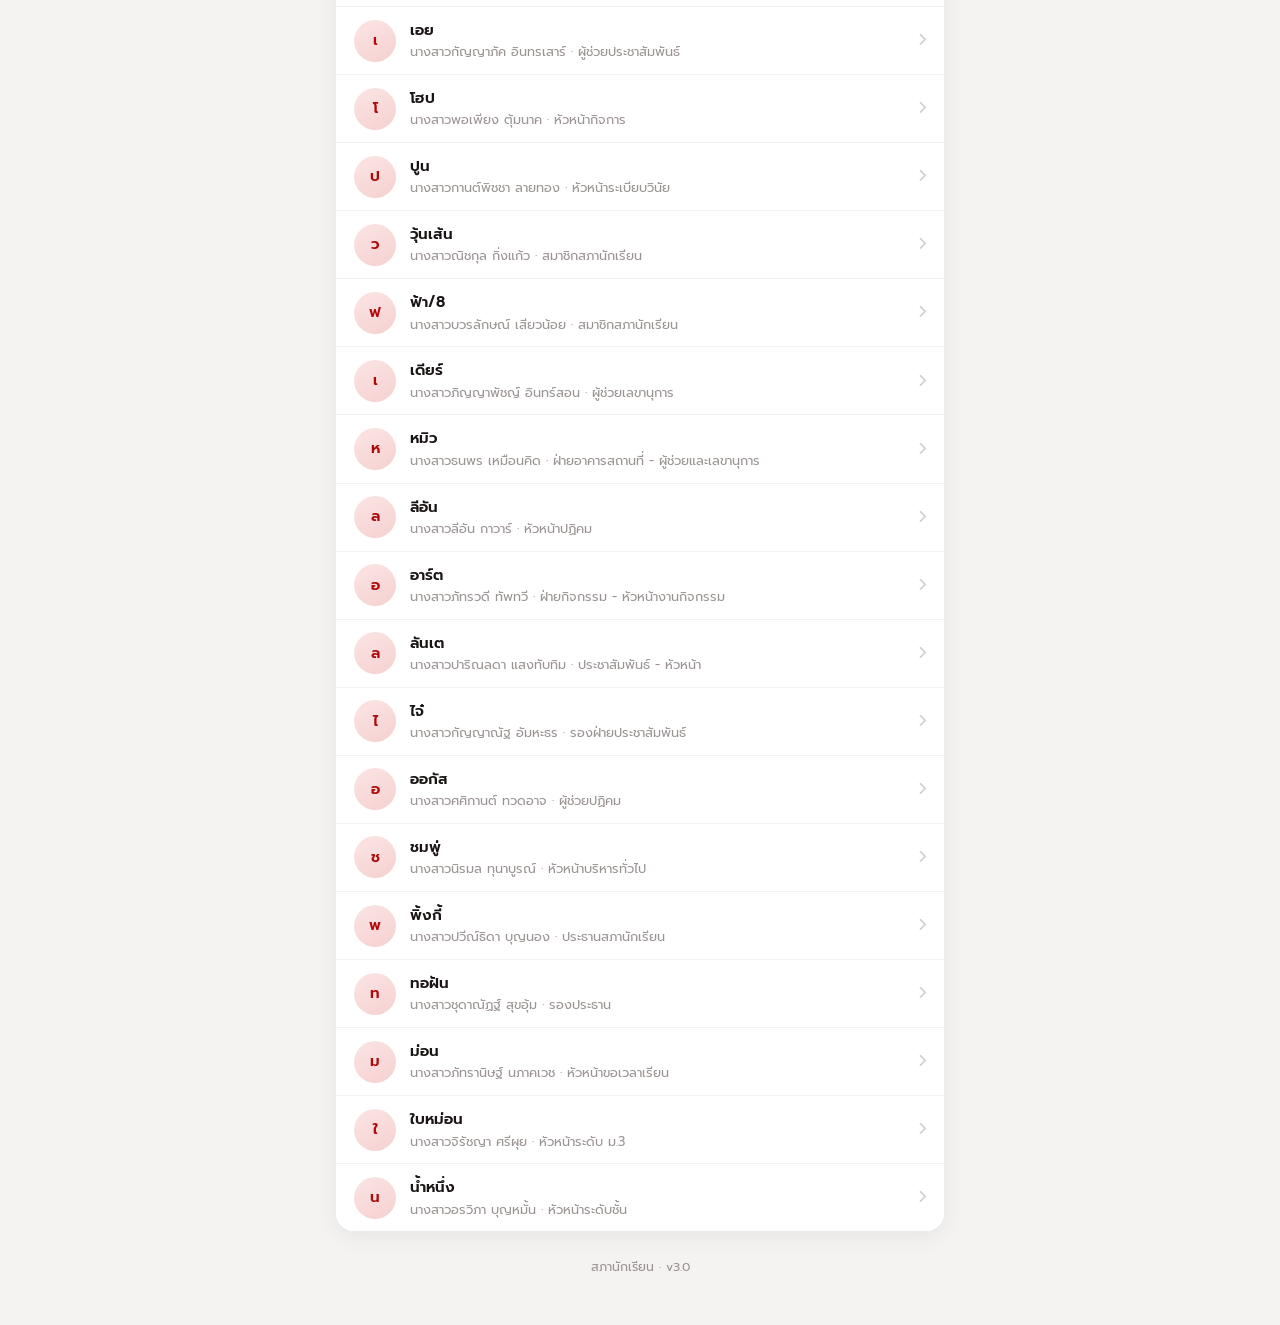
==== commit 5229e643: "feat: summary page, edit/delete entries, new photo file names - summary.html: member x day table per" ====
--- a/index.html
+++ b/index.html
@@ -10,7 +10,7 @@
   <link rel="preconnect" href="https://fonts.gstatic.com" crossorigin>
   <link rel="stylesheet" href="https://fonts.googleapis.com/css2?family=Prompt:wght@300;400;500;600;700&display=swap">
   <link rel="stylesheet" href="https://cdnjs.cloudflare.com/ajax/libs/font-awesome/6.4.0/css/all.min.css">
-  <link rel="stylesheet" href="css/styles.css?v=3.0.0">
+  <link rel="stylesheet" href="css/styles.css?v=3.2.0">
 </head>
 <body>
   <header class="hero">
@@ -18,6 +18,7 @@
       <div class="hero-row">
         <span class="hero-kicker"><i class="fas fa-clipboard-check"></i> สภานักเรียน</span>
         <div class="hero-actions">
+          <a class="chip-btn" href="summary.html"><i class="fas fa-table-list"></i> สรุป</a>
           <a class="chip-btn" href="photos.html"><i class="fas fa-images"></i> รูปเวร</a>
         </div>
       </div>
@@ -37,9 +38,9 @@
     <p class="foot">สภานักเรียน · v3.0</p>
   </main>
 
-  <script src="js/config.js?v=3.0.0"></script>
-  <script src="js/data.js?v=3.0.0"></script>
-  <script src="js/auth.js?v=3.0.0"></script>
+  <script src="js/config.js?v=3.2.0"></script>
+  <script src="js/data.js?v=3.2.0"></script>
+  <script src="js/auth.js?v=3.2.0"></script>
   <script>
     if (!Auth.redirectIfLoggedIn()) {
       const list = document.getElementById("nameList");
--- a/css/styles.css
+++ b/css/styles.css
@@ -176,18 +176,53 @@
 .date-bar.is-retro .date-bar-label { color: #b06f00; font-weight: 600; }
 
 .notice {
-  display: flex; gap: 10px;
   margin: -6px 0 16px;
-  padding: 12px 14px;
-  border: 1px solid #f0dcc0;
+  padding: 12px;
+  border: 1px solid #cfe8d8;
+  border-radius: 14px;
+  background: #f4fbf6;
+  font-size: 0.88rem;
+}
+.rec-head { display: flex; align-items: center; gap: 7px; margin: 0 2px 8px; color: #1f7a45; font-weight: 600; font-size: 0.85rem; }
+.rec-list { list-style: none; display: grid; gap: 8px; }
+.rec {
+  display: flex; align-items: center; gap: 10px;
+  padding: 8px 8px 8px 12px;
+  border: 1px solid #e3efe7;
   border-radius: 12px;
-  background: #fffaf2;
-  font-size: 0.88rem;
-}
-.notice > i { margin-top: 3px; color: #c27d10; }
-.notice-sub { margin-top: 2px; color: var(--ink-3); font-size: 0.8rem; }
-.notice-pics { display: flex; flex-wrap: wrap; gap: 6px 10px; margin-top: 4px; }
-.notice-pics a { color: var(--accent); text-decoration: underline; font-size: 0.82rem; }
+  background: #fff;
+}
+.rec.is-editing { border-color: var(--accent); box-shadow: 0 0 0 3px var(--accent-soft); }
+.rec-text { flex: 1; min-width: 0; }
+.rec-text b { display: block; font-weight: 600; font-size: 0.9rem; }
+.rec-text small { display: block; color: var(--ink-3); font-size: 0.78rem; overflow: hidden; text-overflow: ellipsis; white-space: nowrap; }
+.rec-pics { display: flex; gap: 6px; flex: none; }
+.rec-pic {
+  position: relative; display: grid; place-items: center;
+  width: 46px; height: 46px; border-radius: 10px; overflow: hidden;
+  background: #eef0ef; color: #b8bdba;
+}
+.rec-pic img { position: absolute; inset: 0; width: 100%; height: 100%; object-fit: cover; }
+.rec-more {
+  position: absolute; inset: 0; display: grid; place-items: center;
+  background: rgba(20, 14, 14, 0.55); color: #fff; font-weight: 600; font-size: 0.9rem;
+}
+.rec-btns { display: flex; gap: 2px; flex: none; }
+.rec-btn {
+  display: grid; place-items: center;
+  width: 34px; height: 34px; border: 0; border-radius: 10px;
+  background: transparent; color: var(--ink-3); font-size: 0.85rem; cursor: pointer;
+}
+.rec-btn:hover { background: var(--accent-soft); color: var(--accent); }
+.rec-btn.is-danger:hover { background: #fdeaea; color: var(--c-sick); }
+.rec-editing { margin-top: 10px; color: var(--accent); font-size: 0.8rem; line-height: 1.6; }
+.rec-editing > i { margin-right: 4px; }
+.rec-editing .link-btn { display: inline-flex; margin-left: 4px; padding: 0 6px; font-size: 0.8rem; text-decoration: underline; }
+@media (max-width: 420px) {
+  .rec { gap: 8px; padding-left: 10px; }
+  .rec-pic { width: 40px; height: 40px; }
+  .rec-btn { width: 30px; height: 30px; }
+}
 
 .field + .field { margin-top: 22px; padding-top: 20px; border-top: 1px dashed var(--line); }
 .field-head { display: flex; align-items: center; gap: 8px; margin-bottom: 12px; font-weight: 600; }
@@ -346,10 +381,10 @@
 .steps { list-style: none; text-align: left; }
 .steps li { display: flex; gap: 12px; padding: 10px 12px; border-radius: 12px; background: #faf8f8; }
 .steps li + li { margin-top: 8px; }
-.steps li > i { margin-top: 3px; color: var(--ink-3); }
+.steps li > i, .steps li > .spin { margin-top: 3px; color: var(--ink-3); flex: none; }
 .steps b { display: block; font-weight: 500; font-size: 0.92rem; }
 .steps small { display: block; color: var(--ink-3); font-size: 0.8rem; word-break: break-word; }
-.steps .is-run > i { color: var(--accent); }
+.steps .is-run > i, .steps .is-run > .spin { color: var(--accent); }
 .steps .is-ok > i { color: var(--c-present); }
 .steps .is-warn > i { color: #c27d10; }
 .steps .is-err > i { color: var(--c-sick); }
@@ -533,3 +568,161 @@
 @media (prefers-reduced-motion: reduce) {
   *, *::before, *::after { animation: none !important; transition: none !important; }
 }
+
+/* spinner วงกลม (แทน fa-spin ที่หมุนแล้วเบี้ยวเพราะ glyph ไม่อยู่กลางกล่อง) */
+.spin {
+  display: inline-block; flex: none;
+  width: 1em; height: 1em;
+  border: 2.5px solid currentColor; border-right-color: transparent;
+  border-radius: 50%;
+  color: var(--accent);
+  animation: spin 0.8s linear infinite;
+}
+.spin-lg { width: 26px; height: 26px; border-width: 3px; }
+@keyframes spin { to { transform: rotate(360deg); } }
+
+.sheet-text { margin: -6px 0 4px; color: var(--ink-2, #555); font-size: 0.9rem; white-space: pre-line; }
+.btn-danger { background: var(--c-sick); color: #fff; }
+
+/* ────── หน้าสรุป (summary.html) ────── */
+.hero-row { flex-wrap: wrap; }
+.page-summary .main.is-wide { max-width: 1400px; }
+.page-summary .hero-inner.is-wide { max-width: 1400px; }
+.sum-layout { display: grid; grid-template-columns: minmax(0, 1fr); gap: 16px; align-items: start; }
+.sum-layout.has-detail { grid-template-columns: minmax(0, 1fr) 360px; }
+.sum-card { min-width: 0; }
+.sum-bar { display: flex; flex-wrap: wrap; align-items: center; gap: 10px; padding: 12px 14px; border-bottom: 1px solid var(--line); }
+.sum-month { display: flex; align-items: center; gap: 4px; margin-right: auto; }
+.sum-month strong { min-width: 130px; text-align: center; font-weight: 600; }
+.sum-month .icon-btn:disabled { opacity: 0.3; cursor: default; }
+.sum-info { padding: 8px 16px; color: var(--ink-3); font-size: 0.8rem; }
+
+.sum-scroll { overflow: auto; max-height: calc(100vh - 210px); max-height: calc(100dvh - 210px); border-top: 1px solid var(--line); }
+.sum-table { border-collapse: separate; border-spacing: 0; font-size: 0.84rem; min-width: 100%; }
+.sum-table th, .sum-table td { padding: 0; border-bottom: 1px solid #f1eceb; white-space: nowrap; background: #fff; }
+.sum-table thead th { position: sticky; top: 0; z-index: 2; background: #faf7f6; border-bottom: 1px solid var(--line); font-weight: 600; }
+.sum-table thead th button {
+  display: flex; align-items: center; justify-content: center; gap: 5px; width: 100%;
+  padding: 9px 10px; border: 0; background: none; color: var(--ink-2); font: inherit; cursor: pointer;
+}
+.sum-table thead th button:hover { color: var(--accent); }
+.sum-table thead th button i { font-size: 0.7rem; opacity: 0.35; }
+.sum-table thead th.is-sorted button { color: var(--accent); }
+.sum-table thead th.is-sorted button i { opacity: 1; }
+.sum-table thead .c-day button { flex-direction: column; gap: 0; line-height: 1.25; font-size: 0.78rem; }
+.sum-table thead .c-day button i { display: none; }
+.sum-table thead .c-day.is-sorted button i { display: inline; }
+.d-wd { font-size: 0.68rem; font-weight: 400; color: var(--ink-3); }
+.sum-table thead .c-day.is-today { background: var(--accent-soft); }
+.sum-table thead .c-day.is-weekend .d-wd { color: var(--c-sick); }
+.sum-table .c-name { position: sticky; left: 0; z-index: 1; text-align: left; border-right: 1px solid var(--line); }
+.sum-table thead .c-name { z-index: 3; }
+.sum-table thead .c-name button { justify-content: flex-start; padding-left: 14px; }
+.sum-name {
+  display: block; width: 100%; max-width: 230px; padding: 0 14px; height: 40px;
+  border: 0; background: none; font: inherit; font-weight: 500; text-align: left; color: var(--ink);
+  overflow: hidden; text-overflow: ellipsis; cursor: pointer;
+}
+.sum-name:hover, .sum-name.is-sel { color: var(--accent); }
+.sum-table td.c-nick, .sum-table td.c-cls, .sum-table td.c-no, .sum-table td.c-total { padding: 0 10px; text-align: center; color: var(--ink-2); }
+.sum-table td.c-total { font-weight: 600; color: var(--ink); border-left: 1px solid var(--line); }
+.sum-table tbody tr:hover td, .sum-table tbody tr:hover th { background: #fcfafa; }
+.sum-table tbody tr.is-row-sel td, .sum-table tbody tr.is-row-sel th { background: #fdf6f6; }
+.sum-table td.c-day { padding: 3px; min-width: 92px; }
+.sum-table .empty { padding: 48px 16px; text-align: center; color: var(--ink-3); }
+
+.cell {
+  display: flex; align-items: center; justify-content: center; gap: 4px;
+  width: 100%; height: 34px; padding: 0 8px;
+  border: 1px solid transparent; border-radius: 8px;
+  background: transparent; font: inherit; font-size: 0.8rem; cursor: pointer;
+}
+.cell span { overflow: hidden; text-overflow: ellipsis; max-width: 120px; }
+.cell i { font-size: 0.65rem; opacity: 0.55; }
+.cell.is-none:hover { background: #f7f4f3; }
+.cell.is-ok { background: #e3f4ea; color: #17683a; }
+.cell.is-late { background: #fdf3cf; color: #85600a; }
+.cell.is-off { background: #efeeed; color: #6b6564; }
+.cell:not(.is-none):hover { filter: brightness(0.96); }
+.cell.is-sel { border-color: var(--accent); box-shadow: 0 0 0 2px rgba(176, 9, 9, 0.15); }
+
+.sum-legend { display: flex; flex-wrap: wrap; gap: 6px 14px; padding: 10px 16px; border-top: 1px solid var(--line); font-size: 0.76rem; color: var(--ink-2); }
+.sum-legend span { display: inline-flex; align-items: center; gap: 5px; }
+.sum-legend .muted { margin-left: auto; color: var(--ink-3); }
+.cell-dot { width: 10px; height: 10px; border-radius: 3px; }
+.cell-dot.is-ok { background: #3fae6c; }
+.cell-dot.is-late { background: #e8b923; }
+.cell-dot.is-off { background: #b9b4b2; }
+
+/* รายละเอียดด้านขวา */
+.sum-detail {
+  position: sticky; top: 16px;
+  max-height: calc(100vh - 32px); max-height: calc(100dvh - 32px);
+  display: flex; flex-direction: column;
+  border-radius: var(--radius, 18px); background: #fff;
+  box-shadow: 0 10px 30px rgba(60, 20, 20, 0.1);
+  overflow: hidden;
+}
+.sum-detail[hidden] { display: none; }
+.sum-detail-head { display: flex; align-items: flex-start; gap: 10px; padding: 16px 16px 12px; border-bottom: 1px solid var(--line); }
+.sum-detail-head > div { flex: 1; min-width: 0; }
+.sum-detail-head b { display: block; font-weight: 600; }
+.sum-detail-head small { display: block; color: var(--ink-3); font-size: 0.8rem; }
+.sum-detail-body { overflow-y: auto; padding: 14px 16px 20px; }
+.d-rec { display: grid; gap: 10px; padding: 12px; border-radius: 12px; background: #faf8f8; }
+.d-rec + .d-rec { margin-top: 8px; }
+.d-row { display: flex; gap: 10px; }
+.d-row > i { width: 18px; margin-top: 3px; text-align: center; color: var(--ink-3); }
+.d-row small { display: block; color: var(--ink-3); font-size: 0.72rem; }
+.d-row b { display: block; font-weight: 500; font-size: 0.9rem; word-break: break-word; }
+.d-late { display: inline-block; margin-left: 4px; padding: 1px 8px; border-radius: 999px; background: #fdf3cf; color: #85600a; font-size: 0.72rem; font-weight: 500; }
+.d-row .st-present { color: var(--c-present); }
+.d-row .st-sick { color: var(--c-sick); }
+.d-row .st-leave { color: var(--c-leave); }
+.d-row .st-activity { color: var(--c-activity); }
+.d-sec { margin-top: 18px; }
+.d-sec-head { display: flex; align-items: center; gap: 7px; margin-bottom: 8px; font-weight: 600; font-size: 0.86rem; }
+.d-sec-head a { margin-left: auto; color: var(--accent); font-weight: 500; font-size: 0.76rem; }
+.d-grid { display: grid; grid-template-columns: repeat(3, 1fr); gap: 6px; }
+.d-ph { position: relative; aspect-ratio: 1; border: 0; padding: 0; border-radius: 10px; overflow: hidden; background: #eee; cursor: zoom-in; }
+.d-ph img { position: absolute; inset: 0; width: 100%; height: 100%; object-fit: cover; }
+.d-ph .d-blur { filter: blur(6px); transform: scale(1.1); }
+.d-ph img:not(.d-blur) { opacity: 0; transition: opacity 0.3s; }
+.d-ph img.is-in { opacity: 1; }
+.d-load, .d-none { grid-column: 1 / -1; display: flex; align-items: center; justify-content: center; gap: 8px; padding: 20px 10px; color: var(--ink-3); font-size: 0.84rem; text-align: center; }
+.d-none.sm { padding: 10px; border: 1px dashed var(--line); border-radius: 10px; font-size: 0.78rem; }
+.d-drive { list-style: none; display: grid; gap: 6px; }
+.d-drive a { display: flex; align-items: center; gap: 10px; padding: 6px 10px 6px 6px; border: 1px solid var(--line); border-radius: 12px; color: var(--ink); font-size: 0.86rem; }
+.d-drive a:hover { border-color: #dcb3b3; background: var(--accent-soft); }
+.d-drive a > span:nth-child(2) { flex: 1; }
+.d-drive small { display: block; color: var(--ink-3); font-size: 0.72rem; }
+.d-drive a > i { color: var(--ink-3); font-size: 0.75rem; }
+.d-dthumb { position: relative; display: grid; place-items: center; width: 42px; height: 42px; flex: none; border-radius: 8px; overflow: hidden; background: #eef0ef; color: #b8bdba; }
+.d-dthumb img { position: absolute; inset: 0; width: 100%; height: 100%; object-fit: cover; }
+.d-stat { margin-bottom: 10px; color: var(--ink-2); font-size: 0.86rem; }
+.d-stat b { font-size: 1.4rem; color: var(--accent); margin-right: 4px; }
+.d-days { list-style: none; display: grid; gap: 4px; }
+.d-days button { display: flex; align-items: center; gap: 10px; width: 100%; padding: 4px 4px 4px 10px; border: 0; border-radius: 10px; background: none; font: inherit; cursor: pointer; }
+.d-days button:hover { background: #faf7f6; }
+.d-date { flex: 1; text-align: left; font-size: 0.86rem; }
+.d-days .cell { width: auto; min-width: 110px; height: 30px; }
+.sum-backdrop { position: fixed; inset: 0; z-index: 90; background: rgba(20, 10, 10, 0.4); animation: fade 0.2s; }
+.sum-backdrop[hidden] { display: none; }
+
+@media (max-width: 900px) {
+  .sum-layout.has-detail { grid-template-columns: minmax(0, 1fr); }
+  .sum-detail {
+    position: fixed; left: 0; right: 0; bottom: 0; top: auto; z-index: 100;
+    max-height: 78vh; max-height: 78dvh;
+    border-radius: 20px 20px 0 0;
+    animation: up 0.25s cubic-bezier(0.2, 0.9, 0.3, 1);
+  }
+  .sum-scroll { max-height: calc(100dvh - 250px); }
+}
+@media (max-width: 600px) {
+  .sum-bar .search-sm { flex: 1 1 100%; order: 3; }
+  .sum-bar .search-sm .input { width: 100%; }
+  .sum-name { max-width: 150px; font-size: 0.8rem; padding: 0 10px; }
+  .sum-legend .muted { margin-left: 0; }
+}
+@keyframes up { from { transform: translateY(40px); opacity: 0; } }
